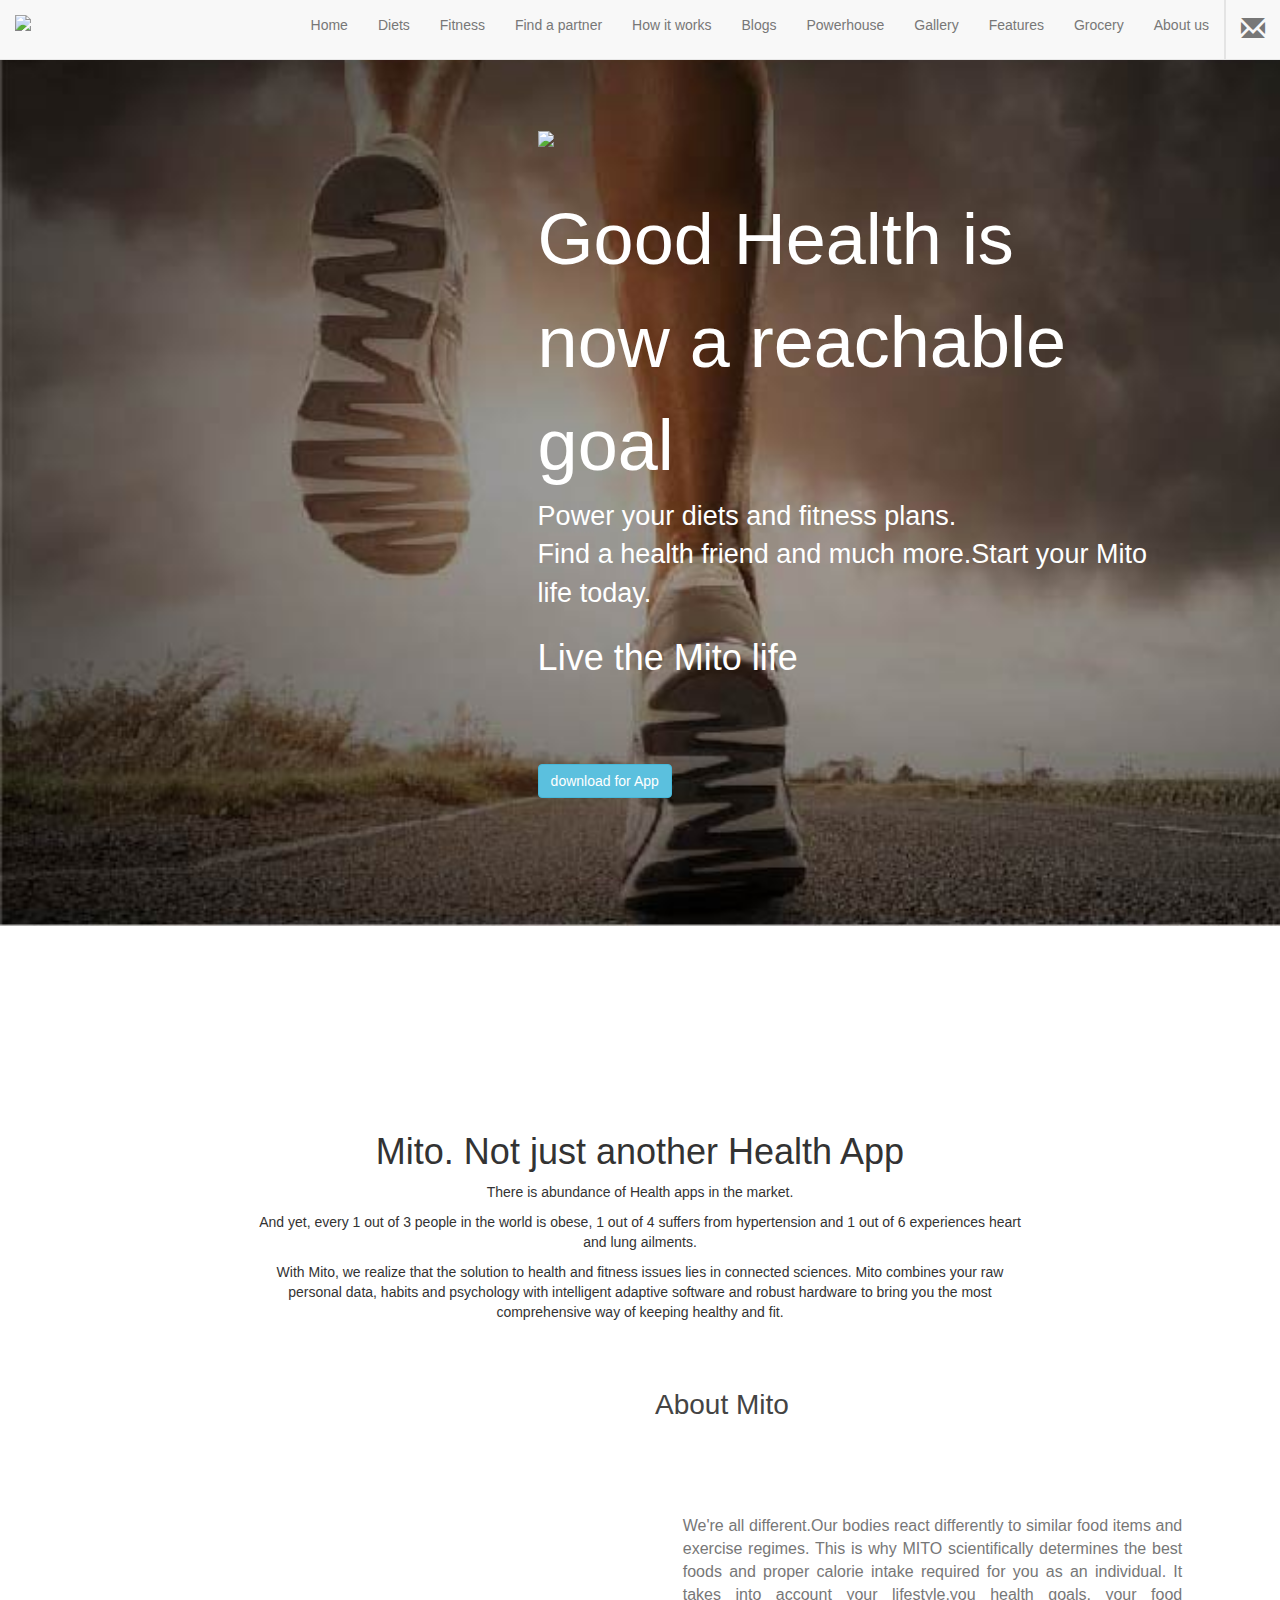
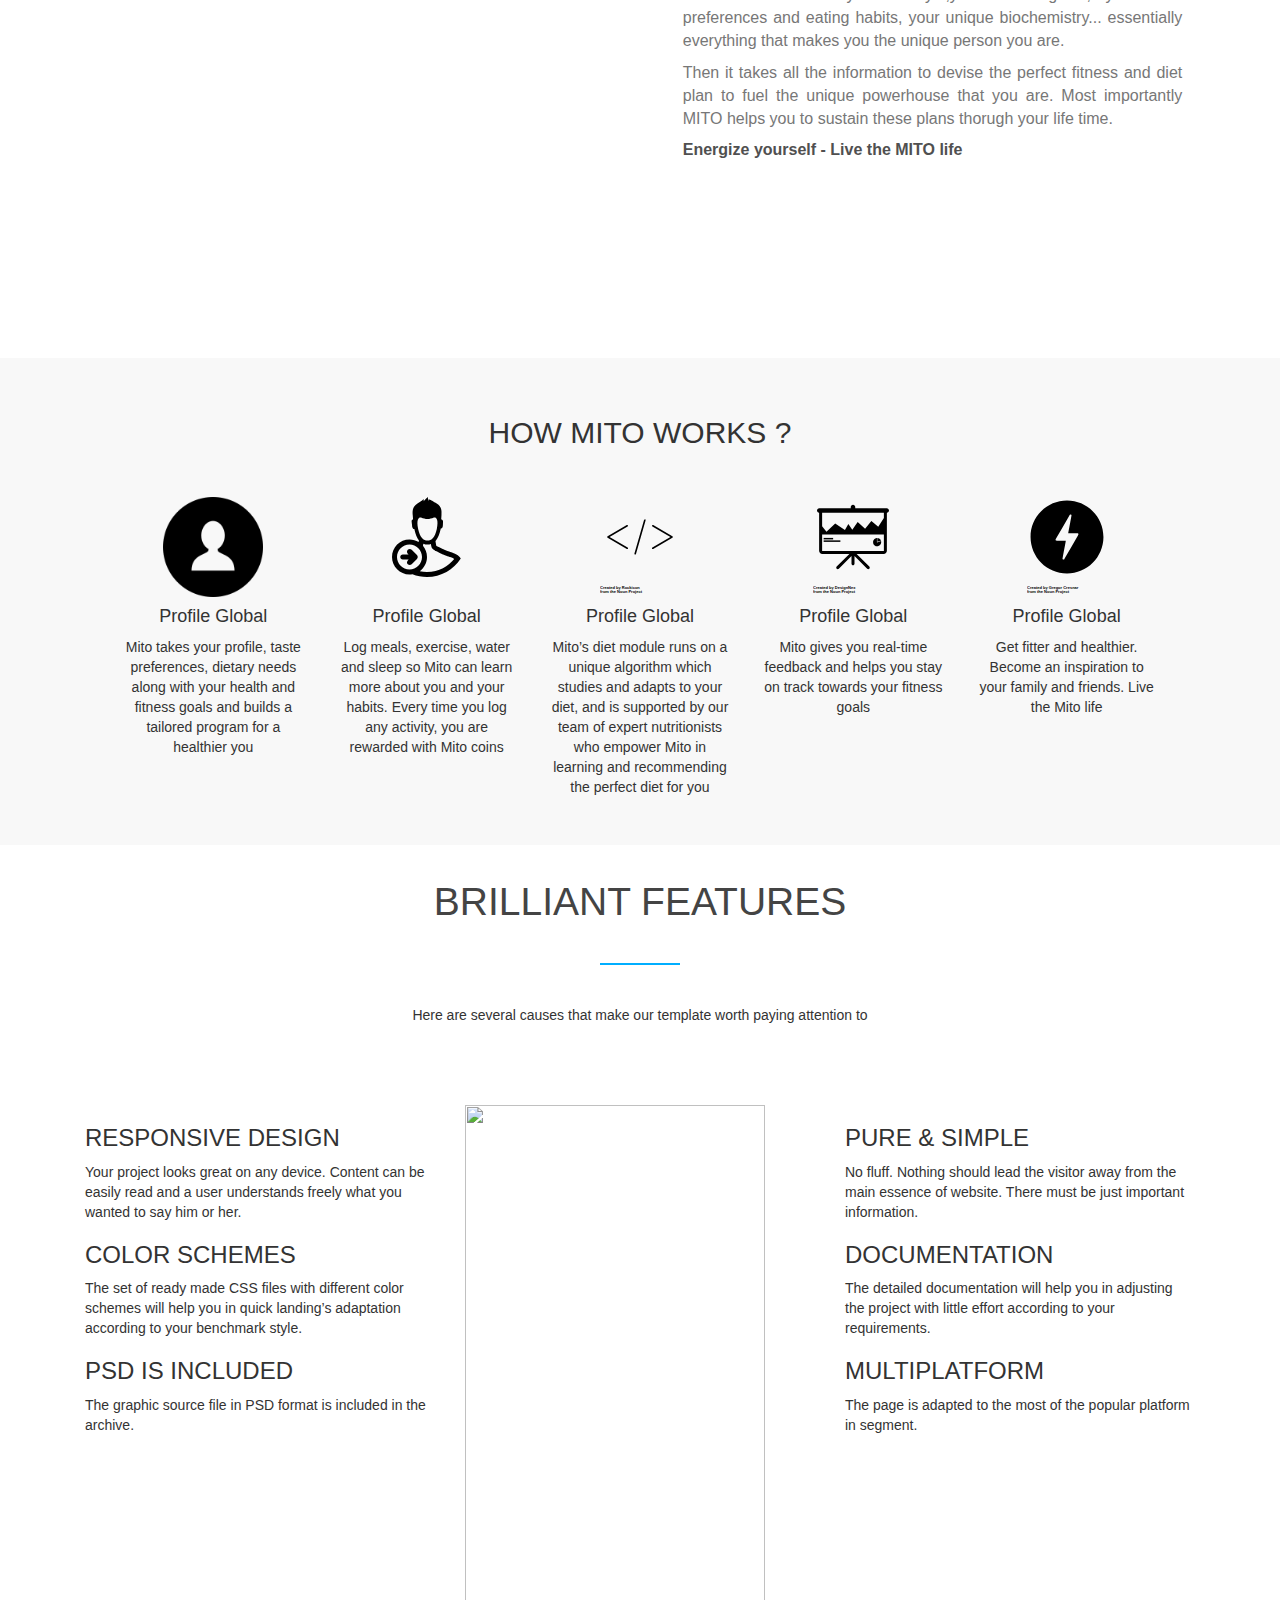
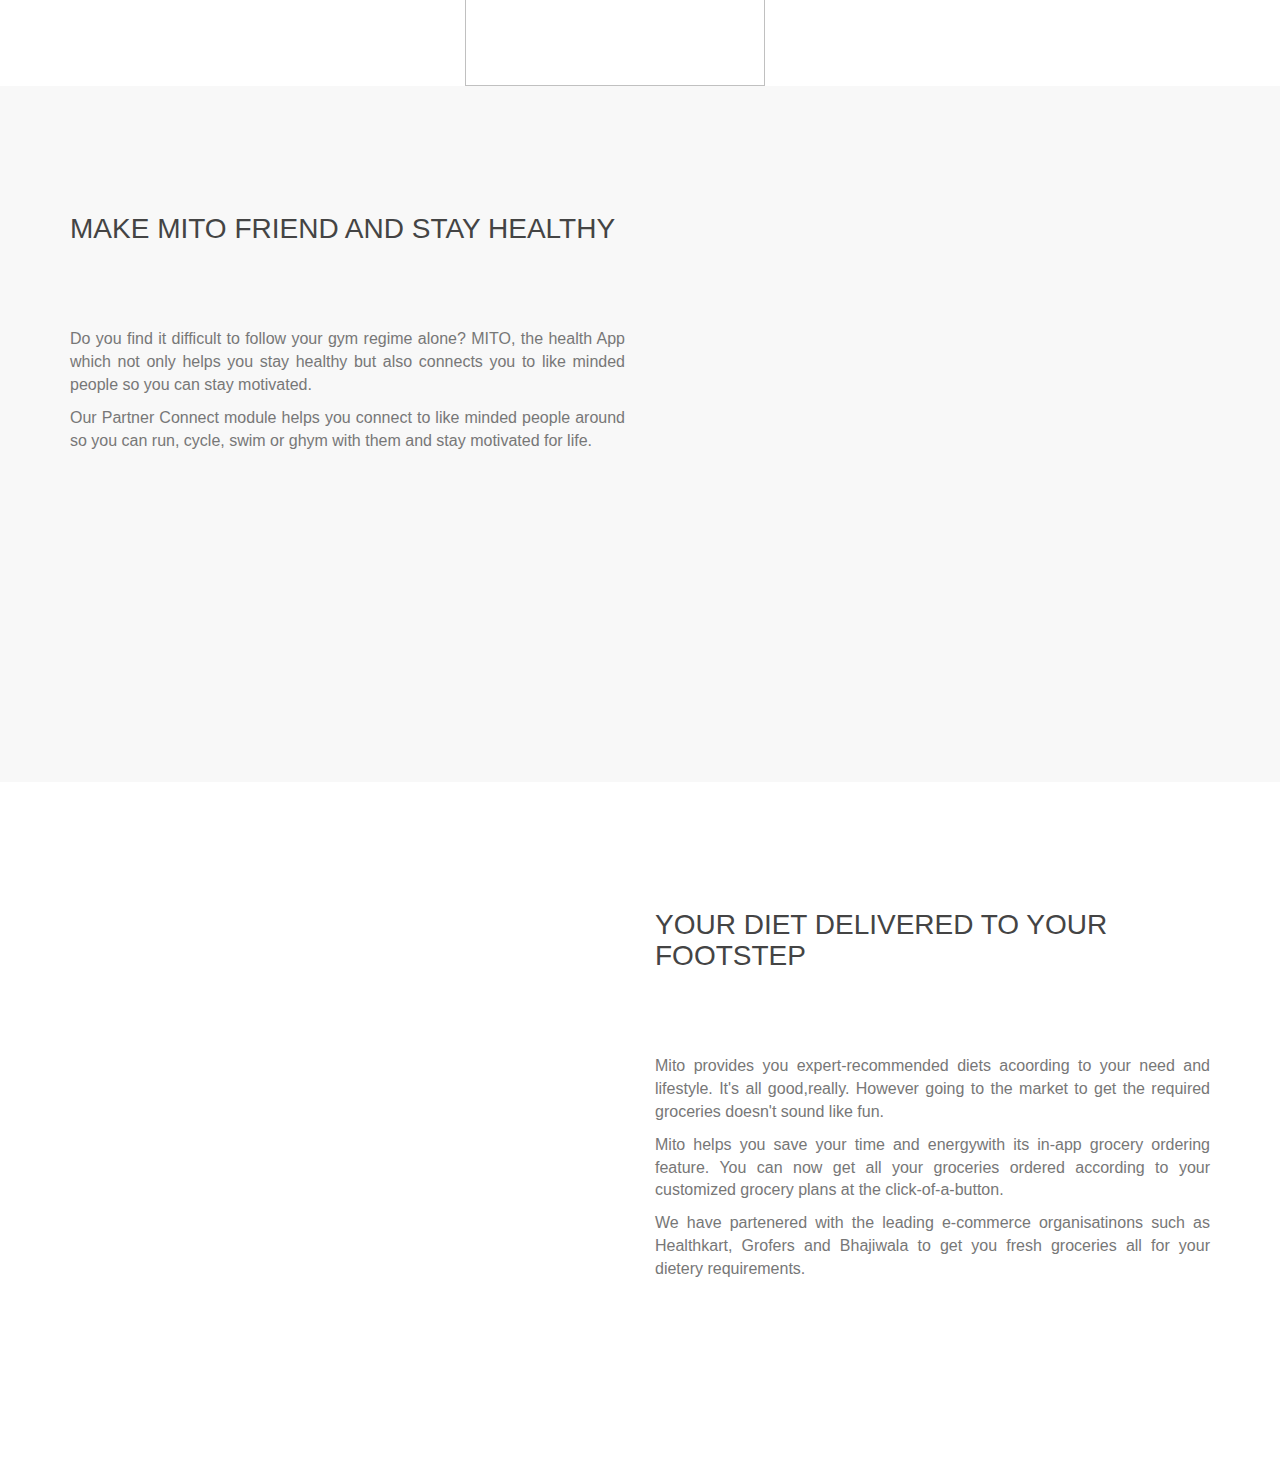
==== index.html @ 1aa56b90 "mitto added" ====
<!DOCTYPE html>
<html lang="en">


<head>
<meta charset="utf-8">
<meta name="viewport" content="width=device-width, initial-scale=1">
<link href="https://fonts.googleapis.com/css?family=Lato:100,400" rel="stylesheet">
<link rel="stylesheet" href="http://maxcdn.bootstrapcdn.com/bootstrap/3.3.7/css/bootstrap.min.css">
<link href='css/style.css' rel='stylesheet' type='text/css'>
<script src="https://ajax.googleapis.com/ajax/libs/jquery/1.12.4/jquery.min.js"></script>
  <script src="http://maxcdn.bootstrapcdn.com/bootstrap/3.3.7/js/bootstrap.min.js"></script>
</head>


<body>
 <!-- navigation bar-->
 <nav class="navbar navbar-default navbar-fixed-top">
  <div class="container-fluid">
    <div class="navbar-header">
      <button type="button" class="navbar-toggle" data-toggle="collapse" data-target="#myNavbar">
        <span class="icon-bar"></span>
        <span class="icon-bar"></span>
        <span class="icon-bar"></span>
      </button>

        <span data-toggle="collapse" class="navbar-toggle glyphicon glyphicon-envelope"></span>

      <a class="navbar-brand" href="#"><img src="http://ckthemes.com/ray-woocommerce/wp-content/uploads/2014/11/logo_nav.png"></img></a>
    </div>
    <div class="collapse navbar-collapse" id="myNavbar">
      <ul class="nav navbar-nav navbar-right">
        <li><a href="#">Home</a></li>
        <li><a href="#">Diets</a></li>
        <li><a href="#">Fitness</a></li>
        <li><a href="#">Find a partner</a></li>
        <li><a href="#">How it works</a></li>
        <li><a href="#">Blogs</a></li>
        <li><a href="#">Powerhouse</a></li>
        <li><a href="#">Gallery</a></li>
        <li><a href="#">Features</a></li>
        <li><a href="#">Grocery</a></li>
        <li><a href="#">About us</a></li>
        <li style="border-left:2px solid #E4E4E4;"><a href="#"><span style="font-size:2.7vh" class="glyphicon glyphicon-envelope"></span></a></li>
      </ul>

    </div>
  </div>
</nav>



 <div class="header" id="fullintro">

    <div id="containerforintro">
    <div id="infogoeshere">
    <img src="http://ckthemes.com/ray-woocommerce/wp-content/uploads/2014/11/logo.png"/><br/><br/><br/>
    <p1>Good Health is<br/> now a reachable goal</p1><br/>
    <p2>Power your diets and fitness plans.<br/>Find a health friend and much more.Start your Mito life today.</p2><br/><br/>
    <p3>Live the Mito life</p3><br/><br/><br/><br/><br/>
    <button type="button" class="btn btn-info">download for App</button>
    </div>
    </div>

 </div>
 <div id="section2"></div>
<div id="section1"></div>

<section id = "harness_section" style="background-color:white;">
  <div class="container">
    <div class="row">
      <div class = "col-xs-12 col-sm-8 col-sm-offset-2" style="text-align:center;padding:5% 0">
        <h1>Mito. Not just another Health App</h1>
        <p>There is abundance of Health apps in the market.</p>
        <p>And yet, every 1 out of 3 people in the world is obese, 1 out of 4 suffers from hypertension and 1 out of 6 experiences heart and lung ailments.</p>
        <p>With Mito, we realize that the solution to health and fitness issues lies in connected sciences. Mito combines your raw personal data, habits and psychology with intelligent adaptive software and robust hardware to bring you the most comprehensive way of keeping healthy and fit.</p>
      </div>
    </div>
    <div class="row">
      <div class = "col-xs-12 col-md-6" >
        <div class= "screen-couple-left" style="visibility:visible;">
          <div></div>
          <div></div>
          <img class="screen above" src="http://ckthemes.com/ray-woocommerce/wp-content/uploads/2014/11/screen_couple_above_v21.png" alt="" height="440" width="">
          <img src="http://ckthemes.com/ray-woocommerce/wp-content/uploads/2014/11/screen_couple_beyond_v21.png" class="screen beyond wow fadeInLeft animated" data-animation="fadeInLeft" data-wow-delay="0.5s" height="360" alt="" width="" style="visibility: visible;-webkit-animation-delay: 0.5s; -moz-animation-delay: 0.5s; animation-delay: 0.5s;">

        </div>
      </div>
      <div class = "col-xs-12 col-md-6">
        <div class ="title title-left">
          <h2>About Mito</h2>

        </div>
        <div style="padding:2% 5%;">

          <p class="harness_para">We're all different.Our bodies react differently to similar food items and exercise regimes. This is why MITO scientifically determines the best foods and proper calorie intake required for you as an individual. It takes into account your lifestyle,you health goals, your food preferences and eating habits, your unique biochemistry... essentially everything that makes you the unique person you are.</p>
          <p class="harness_para">Then it takes all the information to devise the perfect fitness and diet plan to fuel the unique powerhouse that you are. Most importantly MITO helps you to sustain these plans thorugh your life time.</p>
          <h6 style="font-size:16px;font-weight:600;color:#505050;">Energize yourself - Live the MITO life</h6>
        </div>
      </div>

    </div>
  </div>

</section>


<!--section how mitto works starts-->
<section>
  <div class="container-fluid" style="background-color:#f8f8f8;">
    <h2 class="text-center" style="font-weight:300;padding-top:3%;">HOW MITO WORKS ?</h2>
    <div class="row">
      <div class="col-md-2 col-md-offset-1 text-center box-style" >
        <div class="icon-work-1"></div>
        <h4>Profile Global</h4>
        <p>Mito takes your profile, taste preferences, dietary needs along with your health and fitness goals and builds a tailored program for a healthier you</p>
      </div>
      <div class="col-md-2 col-md-offset-0 text-center box-style" >
        <div class="icon-work-2"></div>
        <h4>Profile Global</h4>
        <p>Log meals, exercise, water and sleep so Mito can learn more about you and your habits. Every time you log any activity, you are rewarded with Mito coins</p>
      </div>
      <div class="col-md-2 col-md-offset-0 text-center box-style" >
        <div class="icon-work-3"></div>
        <h4>Profile Global</h4>
        <p>Mito’s diet module runs on a unique algorithm which studies and adapts to your diet, and is supported by our team of expert nutritionists who empower Mito in learning and recommending the perfect diet for you</p>
      </div>
      <div class="col-md-2 col-md-offset-0 text-center box-style">
        <div class="icon-work-4"></div>
        <h4>Profile Global</h4>
        <p>Mito gives you real-time feedback and helps you stay on track towards your fitness goals</p>
      </div>
      <div class="col-md-2 col-md-offset-0 text-center box-style">
        <div class="icon-work-5"></div>
        <h4>Profile Global</h4>
        <p>Get fitter and healthier. Become an inspiration to your family and friends. Live the Mito life</p>
      </div>
    </div>
  </div>
</section>
<!--section how mitto works starts-->

<!--section Brilliant starts-->

 <section id="features">
    <div class="container">
        <div class="span12 col-md-12 column_first column_last">
            <div class="title" style="padding-top:3%;">
                <h2 style="text-align:center;">BRILLIANT FEATURES</h2>
                <p style="text-align:center;">Here are several causes that make our template worth paying attention to</p>
           </div>
        </div>
        <div id="builder-column-5476c138c37a7" class="span4 col-md-4 column_first">
            <ul class="item-list-right item-list-big">
                <li data-animation="fadeInLeft" data-wow-delay="s" class="wow fadeInLeft animated" style="visibility: visible;-webkit-animation-delay: s; -moz-animation-delay: s; animation-delay: s;">
                     <i class="icon  icon-screen-desktop"></i>
                     <h3 class="">RESPONSIVE DESIGN</h3>
                     <p>Your project looks great on any device. Content can be easily read and a user understands freely what you wanted to say him or her.</p>
		        </li>
                <li data-animation="fadeInLeft" data-wow-delay="s" class="wow fadeInLeft animated" style="visibility: visible;-webkit-animation-delay: s; -moz-animation-delay: s; animation-delay: s;">
                    <i class="icon  icon-drop"></i>
                    <h3 class="">COLOR SCHEMES</h3>
                    <p>The set of ready made CSS files with different color schemes will help you in quick landing’s adaptation according to your benchmark style.</p>
		       </li>
                <li data-animation="fadeInLeft" data-wow-delay="s" class="wow fadeInLeft animated" style="visibility: visible;-webkit-animation-delay: s; -moz-animation-delay: s; animation-delay: s;">
                    <i class="icon  icon-doc"></i>
                    <h3 class="">PSD IS INCLUDED</h3>
                    <p>The graphic source file in PSD format is included in the archive.</p>
		       </li>
            </ul>
        </div>
        <div id="builder-column-5476c13b41a14" class="span4 col-md-4">

                <img class="screen" src="http://ckthemes.com/ray-woocommerce/wp-content/uploads/2014/11/features_screen1.png" alt="" height="581" width="300">

        </div>
        <div id="builder-column-5476c13d52bfb" class="span4 col-md-4 column_last">
            <ul class="item-list-left item-list-big">
                <li data-animation="fadeInRight" data-wow-delay="s" class="wow fadeInRight animated" style="visibility: visible;-webkit-animation-delay: s; -moz-animation-delay: s; animation-delay: s;">
                    <i class="icon  icon-diamond"></i>
                    <h3 class="">PURE &amp; SIMPLE</h3>
                    <p>No fluff. Nothing should lead the visitor away from the main essence of website. There must be just important information.</p>
		       </li>
                <li data-animation="fadeInRight" data-wow-delay="s" class="wow fadeInRight animated" style="visibility: visible;-webkit-animation-delay: s; -moz-animation-delay: s; animation-delay: s;">
                    <i class="icon  icon-layers"></i>
                    <h3 class="">DOCUMENTATION</h3>
                    <p>The detailed documentation will help you in adjusting the project with little effort according to your requirements.</p>
		        </li>
                <li data-animation="fadeInRight" data-wow-delay="s" class="wow fadeInRight animated" style="visibility: visible;-webkit-animation-delay: s; -moz-animation-delay: s; animation-delay: s;">
                    <i class="icon  icon-basket-loaded"></i>
                    <h3 class="">MULTIPLATFORM</h3>
                    <p>The page is adapted to the most of the popular platform in segment.</p>
		       </li>
            </ul>
        </div>
    </div>
 </section>

<!--section Brilliant ends-->


 <!--div id="section4"></div>
 <div id="section5"></div-->



<!--section friends starts-->

<section id = "friends_section">
  <div class="container">
    <div class="row">

      <div class = "col-xs-12 col-md-6">
        <div class ="title title-left">
          <h2>MAKE MITO FRIEND AND STAY HEALTHY</h2>

        </div>
        <div>
          <p class="harness_para">Do you find it difficult to follow your gym regime alone? MITO, the health App which not only helps you stay healthy but also connects you to like minded people so you can stay motivated.</p>
          <p class="harness_para">Our Partner Connect module helps you connect to like minded people  around so you can run, cycle, swim or ghym with them and stay motivated for life.</p>

        </div>
      </div>
      <div class = "col-xs-12 col-md-6">
        <div class= "screen-couple-left" style="visibility:visible;">
          <div></div>
          <div></div>
          <img class="screen above" src="http://ckthemes.com/ray-woocommerce/wp-content/uploads/2014/11/screen_couple_above_v21.png" alt="" height="440" width="">
          <img src="http://ckthemes.com/ray-woocommerce/wp-content/uploads/2014/11/screen_couple_beyond_v21.png" class="screen beyond wow fadeInLeft animated" data-animation="fadeInLeft" data-wow-delay="0.5s" height="360" alt="" width="" style="visibility: visible;-webkit-animation-delay: 0.5s; -moz-animation-delay: 0.5s; animation-delay: 0.5s;">

        </div>
      </div>

    </div>
  </div>

</section>

<!--section friends ends-->



<!--section delivery starts-->

<section id = "delivery_section">
  <div class="container">
    <div class="row">
      <div class = "col-xs-12 col-md-6">
        <div class= "screen-couple-left" style="visibility:visible;">
          <div></div>
          <div></div>
          <img class="screen above" src="http://ckthemes.com/ray-woocommerce/wp-content/uploads/2014/11/screen_couple_above_v21.png" alt="" height="440" width="">
          <img src="http://ckthemes.com/ray-woocommerce/wp-content/uploads/2014/11/screen_couple_beyond_v21.png" class="screen beyond wow fadeInLeft animated" data-animation="fadeInLeft" data-wow-delay="0.5s" height="360" alt="" width="" style="visibility: visible;-webkit-animation-delay: 0.5s; -moz-animation-delay: 0.5s; animation-delay: 0.5s;">

        </div>
      </div>
      <div class = "col-xs-12 col-md-6">
        <div class ="title title-left">
          <h2>YOUR DIET DELIVERED TO YOUR FOOTSTEP</h2>

        </div>
        <div>
          <p class="harness_para">Mito provides you expert-recommended diets acoording to your need and lifestyle. It's all good,really. However going to the market to get the required groceries doesn't sound like fun.</p>
          <p class="harness_para">Mito helps you save your time and energywith its in-app grocery ordering feature. You can now get all your groceries ordered according to your customized grocery plans at the click-of-a-button.</p>
          <p class="harness_para">We have partenered with the leading e-commerce organisatinons such as Healthkart, Grofers and Bhajiwala to get you fresh groceries all for your dietery requirements.</p>

        </div>
      </div>

    </div>
  </div>

</section>

<!--section delivery ends-->


 <!--div id="section8"></div-->

</body>



<script>

</script>

</body>


</html>
---- css/style.css ----
*{
 box-sizing: border-box;
    padding: 0;
    margin: 0;
}



/*************************************
General classes
*************************************/

.title-left{
	text-align: left;
}
 html,body{
width:100%;
height:100%;
}

#fullintro{
padding: 10%;
width:100%;
height:auto;
background-image:url("../img/sports2.jpg");
background-repeat: no-repeat;
background-size: cover;
overflow: hidden;
display: flex;
justify-content: flex-end;
}
#containerforintro{
width:60%;
height:100%;
display: flex;
align-items: flex-end;
}
#infogoeshere{
height:80%;
}
p1{
font-size: 8vh;
color: white;
}
p2{
font-size: 3vh;
color: white;
}
p3{
font-size: 4vh;
color: white;
}
#harness_section{
width: 100%;

background-color: #f8f8f8;
background-size: cover;
padding: 10% 0 ;
z-index: 2;
position: relative;

}
@media only screen
and (max-width : 480px) {
	#harness_section{
		padding: 25% 0;
	}
}

.title h2{
font-size: 28px;
padding: 0 0 6% 0;
margin: 0 0 9% 0;
color: #444;
position: relative;
display: block;
font-weight: lighter;
}
@media only screen
and (max-width : 767px) {
	.title h2{
		padding: 0 0 4% 0;
		margin: 0 0 6% 0;
	}
}
.title h2 :after{
content: "";
display: block;
position: absolute;
height: 2px;
width: 80px;
background-color: #00aeff;
bottom: 0;
}
.harness_para{
font-size: 16px;
color: #777;
text-align: justify;
}
.screen-couple-left{
position: relative;
overflow: hidden;
max-width: 380px;
min-width: 280px;
z-index: 100;
}
@media only screen and (max-width: 479px) {
	.screen-couple-left{
   		max-width: 290px;
	}
}
.screen-couple-right, .screen-couple-left:after{
content: "";
display: block;
clear: both;
}
.screen-couple-right, .screen-couple-left .above{
z-index: 3;
}
.screen-couple-left .screen{
position: relative;
float: left;
}
.screen-couple-left .beyond{
	right: 0;
}
.screen-couple-right .beyond, .screen-couple-left .beyond {
    z-index: 1;
    position: absolute;
    top: 40px;
}
@media only screen and (max-width: 767px) {
	.screen-couple-right, .screen-couple-left{
    	margin: 50px auto 0 auto;
	}
}


#section3{
width:100%;
padding:120px 0;
background-color: white;
position:relative;
overflow: hidden;
}
#features .title h2{
    display: block;
    position: relative;
    padding: 0 0 40px 0;
    margin: 0 0 60px 0;
    text-transform: uppercase;
    color: #444;
    font-weight: lighter;
    line-height: 1.2;
    font-size: 39px;
}
#features .title h2:after {
    content: "";
    display: block;
    position: absolute;
    height: 2px;
    width: 80px;
    background-color: #00aeff;
    bottom: 0;
    left: 50%;
    margin-left: -40px;
}
#features .title p{
        display: block;
    margin: -20px 0 80px 0
}
.container{
position: relative;
    z-index: 1;
}
#builder-column-5476c138c37a7 ul{
margin: 0;
    padding: 0px;
    list-style: none;
}
.animation-box{
display: inline-block;
    position: relative;
}
.animation-box .screen {
    max-width: 100%;
    height: auto;
}
#builder-column-5476c13d52bfb ul{
    margin: 0;
    padding: 0px;
    list-style: none;
}
#section4{
width:100%;
height:100%;
background-color: blueviolet;
}
#section5{
width:100%;
height:100%;
background-color: aquamarine;
}

#friends_section{
width: 100%;

background-color: #f8f8f8;
background-size: cover;
padding: 10% 0 ;
z-index: 2;
position: relative;

}
@media only screen
and (max-width : 480px) {
  #friends_section{
    padding: 25% 0;
  }
}
#delivery_section{
width: 100%;
background-size: cover;
padding: 10% 0 ;
z-index: 2;
position: relative;

}
@media only screen
and (max-width : 480px) {
  #delivery_section{
    padding: 25% 0;
  }
}
#section8{
width:100%;
height:100%;
background-color: blueviolet;
}







@media screen and (max-width: 436px) {
#fullintro{
padding:20%;
justify-content: center;
text-align: center;
}
#containerforintro{
justify-content: center;
width:80%;
}
p1{
font-size: 5vh;
color: white;
}
p2{
font-size: 2.3vh;
color: white;
}
p3{
font-size: 3vh;
color: white;
}
}




.box-style{
  height:auto;
  padding-top:3%;
  padding-bottom: 3%;
}
.icon-work-1{
  height: 100px;
  width: 100%;
  background-image: url("../img/user.png");
  background-position: center;
  background-size: contain;
  background-repeat: no-repeat;
}
.icon-work-2{
  height: 100px;
  width: 100%;
  background-image: url("../img/log.svg");
  background-position: center;
  background-size: contain;
  background-repeat: no-repeat;
}
.icon-work-3{
  height: 100px;
  width: 100%;
  background-image: url("../img/code.svg");
  background-position: center;
  background-size: contain;
  background-repeat: no-repeat;
}
.icon-work-4{
  height: 100px;
  width: 100%;
  background-image: url("../img/chart.svg");
  background-position: center;
  background-size: contain;
  background-repeat: no-repeat;
}
.icon-work-5{
  height: 100px;
  width: 100%;
  background-image: url("../img/thunder.svg");
  background-position: center;
  background-size: contain;
  background-repeat: no-repeat;
}
div h3{
  font-weight: 300;
}
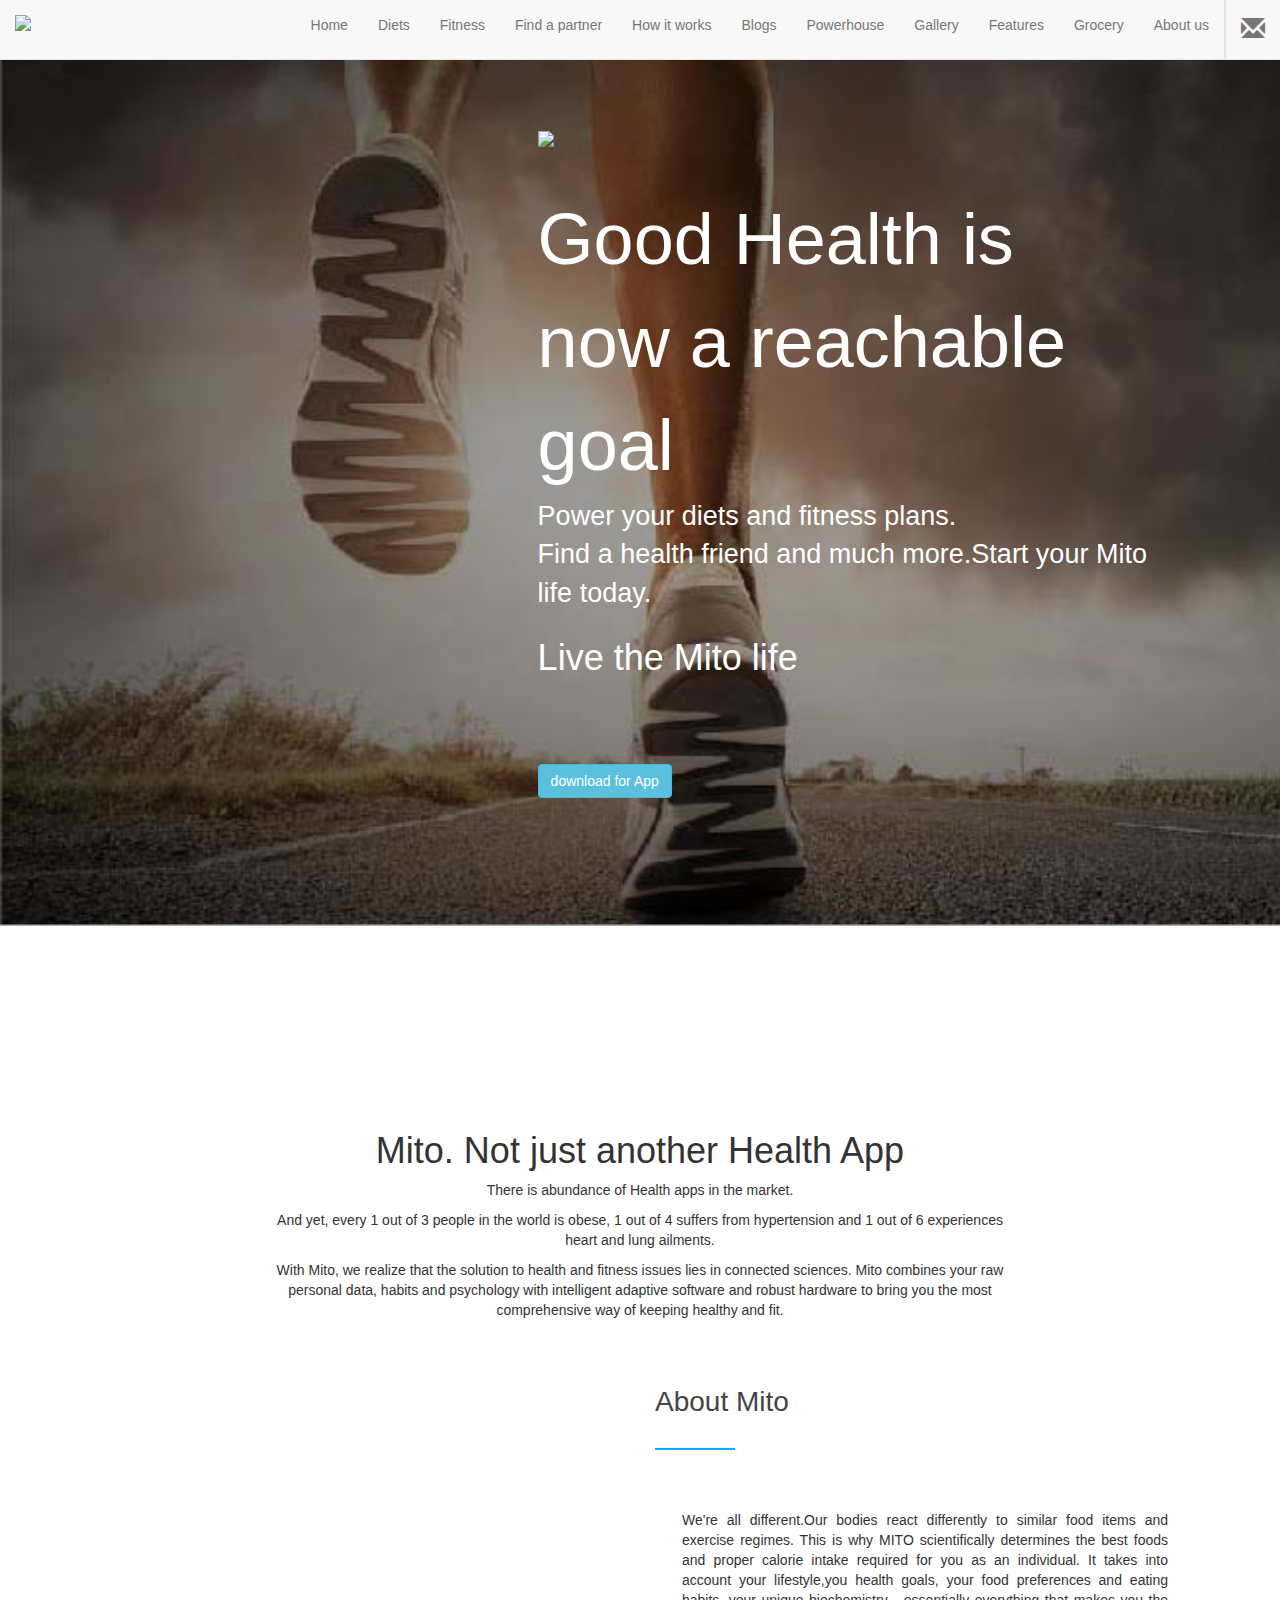
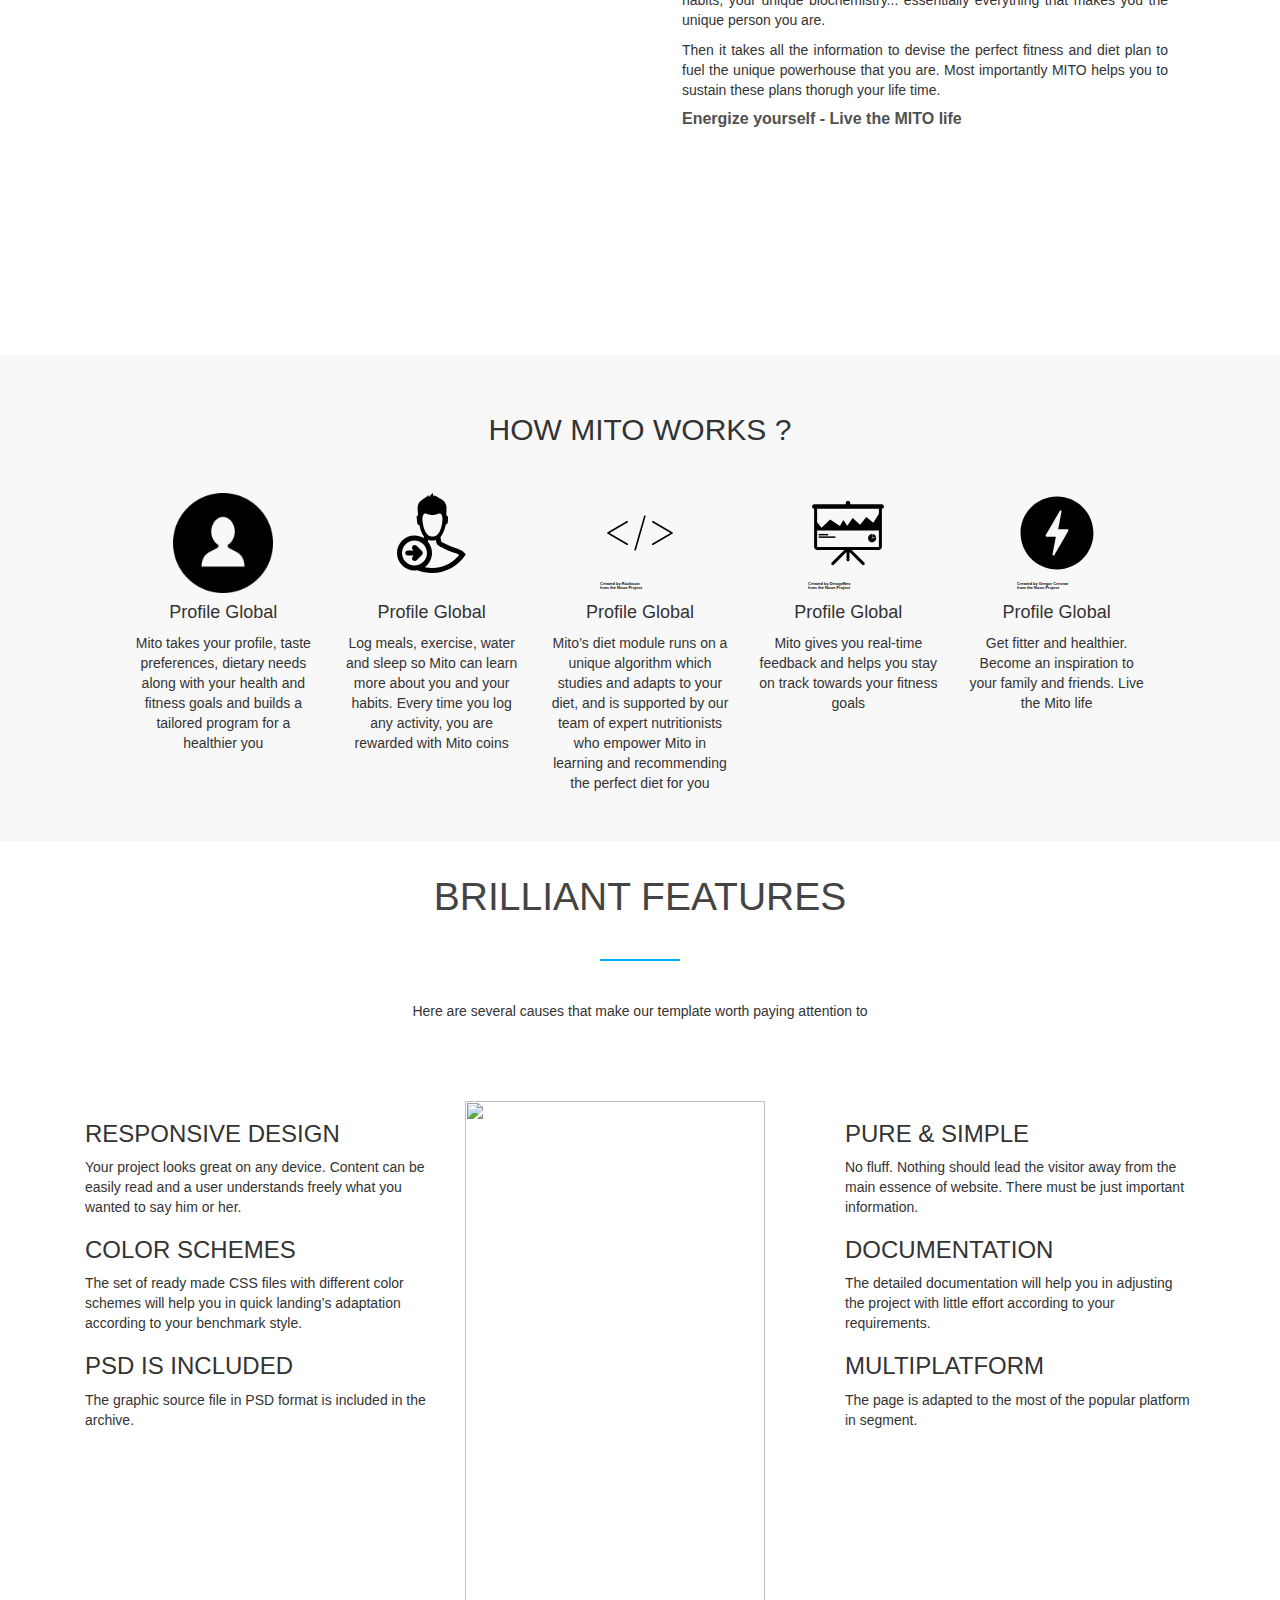
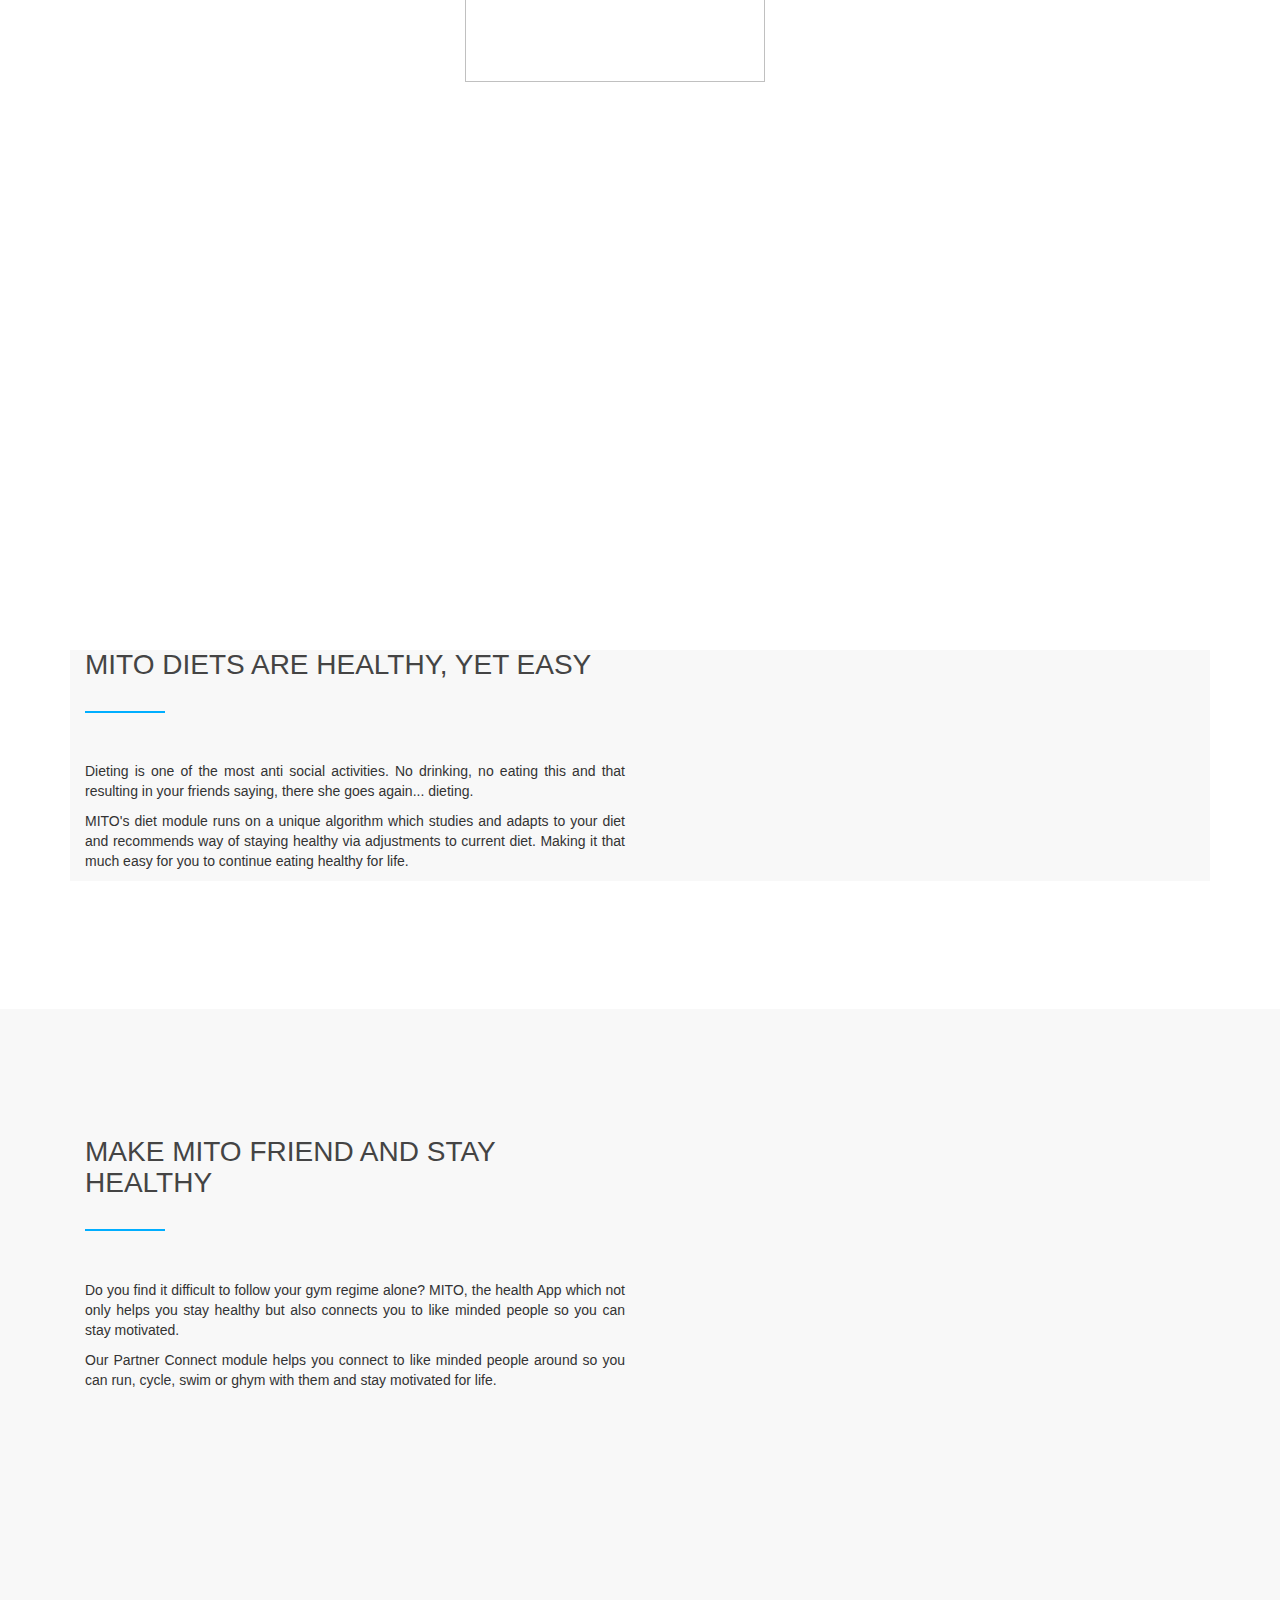
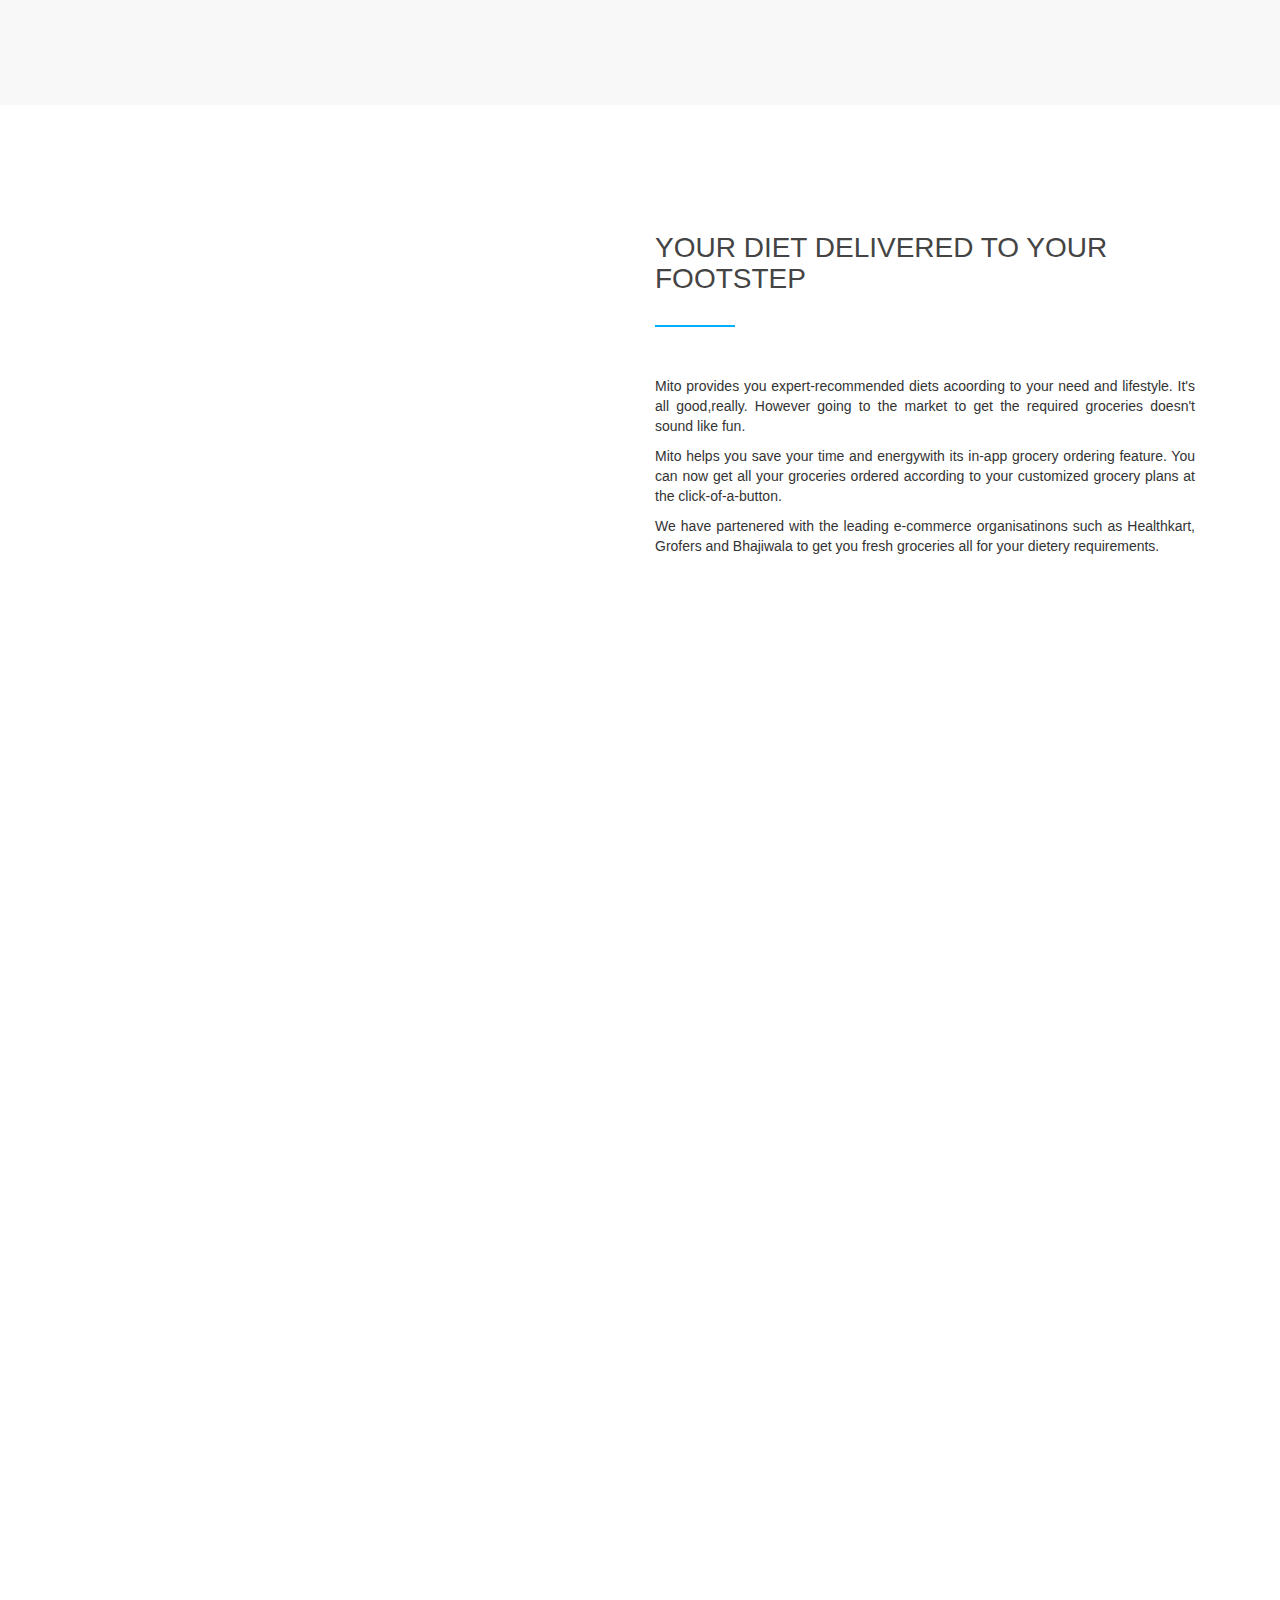
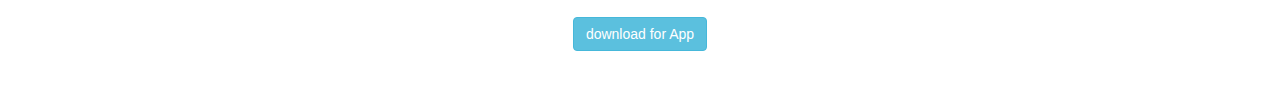
==== commit a91865c9: "merged with previous code" ====
--- a/index.html
+++ b/index.html
@@ -69,7 +69,7 @@
 <section id = "harness_section" style="background-color:white;">
   <div class="container">
     <div class="row">
-      <div class = "col-xs-12 col-sm-8 col-sm-offset-2" style="text-align:center;padding:5% 0">
+      <div class = "col-xs-12 col-sm-8 col-sm-offset-2" style="text-align:center;padding:5% 0 ;">
         <h1>Mito. Not just another Health App</h1>
         <p>There is abundance of Health apps in the market.</p>
         <p>And yet, every 1 out of 3 people in the world is obese, 1 out of 4 suffers from hypertension and 1 out of 6 experiences heart and lung ailments.</p>
@@ -87,7 +87,7 @@
         </div>
       </div>
       <div class = "col-xs-12 col-md-6">
-        <div class ="title title-left">
+        <div class ="title title-left title-center">
           <h2>About Mito</h2>
 
         </div>
@@ -196,22 +196,46 @@
     </div>
  </section>
 
-<!--section Brilliant ends-->
-
-
- <!--div id="section4"></div>
- <div id="section5"></div-->
-
-
-
-<!--section friends starts-->
+    
+    
+ 
+<section id = "diet_section">
+  <div class="container">
+    <div class="row grey_background">
+      <div class = "col-xs-12 col-md-6">
+        <div class= "screen-couple-left" style="visibility:visible;">
+          <div></div>
+          <div></div>
+          <img class="screen above" src="http://ckthemes.com/ray-woocommerce/wp-content/uploads/2014/11/screen_couple_above_v21.png" alt="" height="440" width="">
+          <img src="http://ckthemes.com/ray-woocommerce/wp-content/uploads/2014/11/screen_couple_beyond_v21.png" class="screen beyond wow fadeInLeft animated" data-animation="fadeInLeft" data-wow-delay="0.5s" height="360" alt="" width="" style="visibility: visible;-webkit-animation-delay: 0.5s; -moz-animation-delay: 0.5s; animation-delay: 0.5s;">
+        </div>
+      </div>
+      <div style="background-color:white; height:440px;wdith:220px; "></div>
+      <div class = "col-xs-12 col-md-6">
+        
+          <div class ="title title-left title-center">
+
+            <h2 id="this_one">MITO DIETS ARE HEALTHY, YET EASY</h2>
+          </div>
+          <div>
+            <p class="harness_para">Dieting is one of the most anti social activities. No drinking, no eating this and that resulting in your friends saying, there she goes again... dieting.</p>
+            <p class="harness_para">MITO's diet module runs on a unique algorithm which studies and adapts to your diet and recommends way of staying healthy via adjustments to current diet. Making it that much easy for you to continue eating healthy for life.</p>
+          </div>
+        
+      </div>
+    </div>
+  </div>
+</section>
+
+
+
 
 <section id = "friends_section">
   <div class="container">
     <div class="row">
 
       <div class = "col-xs-12 col-md-6">
-        <div class ="title title-left">
+        <div class ="title title-left title-center">
           <h2>MAKE MITO FRIEND AND STAY HEALTHY</h2>
 
         </div>
@@ -255,7 +279,7 @@
         </div>
       </div>
       <div class = "col-xs-12 col-md-6">
-        <div class ="title title-left">
+        <div class ="title title-left title-center">
           <h2>YOUR DIET DELIVERED TO YOUR FOOTSTEP</h2>
 
         </div>
@@ -277,6 +301,42 @@
 
  <!--div id="section8"></div-->
 
+<!-- section for footer MITO highlights here --> 
+<section id = "highlights_section">
+  <div class = "container">
+    <div class ="row">
+    <div class= "col-xs-12 col-sm-5">
+
+      <h1 class="heading_about_css title-center">About us</h1>
+      <p class="about_para">Mito provides you expert-recommended diets acoording to your need and lifestyle. It's all good,really. However going to the market to get the required groceries doesn't sound like fun.</p>
+      <p class="about_para">Mito helps you save your time and energywith its in-app grocery ordering feature. You can now get all your groceries ordered according to your customized grocery plans at the click-of-a-button.</p>
+      <p class="about_para">So start your Mito life today.</p> 
+          
+    </div>
+    <div class= "col-xs-12 col-sm-1 ">
+     
+    </div>
+    <div class= "col-xs-12 col-sm-6 mito_highlights"style="text">
+      <h1 class="heading_about_css title-center">Mito Highlights</h1>
+      <ul class = "list_highlights">
+        <li>Personalised Diets </li>
+        <li>Unique Meal Recommendations </li>
+        <li>Alternative Diet Suggestions</li>
+        <li>Meal, Exercise Water and Sleep Trackers</li>
+        <li>Partner Connect</li>
+        <li>Join and Create Activities</li>
+        <li>Expert Guidance</li>
+      </ul>
+    </div>
+  </div>
+  <div class="row" style="text-align:center;padding-bottom:5%;">
+    <p3 style="text-align: center;">Live the Mito life</p3><br/><br/>
+    <button type="button" class="btn btn-info">download for App</button>
+  </div>
+  </div>
+  
+ 
+</section>
 </body>
 
 
--- a/css/style.css
+++ b/css/style.css
@@ -66,6 +66,9 @@
 		padding: 25% 0;
 	}
 }
+.harness_para{
+  text-align: justify;
+}
 
 .title h2{
 font-size: 28px;
@@ -83,16 +86,18 @@
 		margin: 0 0 6% 0;
 	}
 }
-.title h2 :after{
-content: "";
-display: block;
-position: absolute;
-height: 2px;
-width: 80px;
-background-color: #00aeff;
-bottom: 0;
-}
-.harness_para{
+#harness_section .title h2:after {
+    content: "";
+    display: block;
+    position: absolute;
+    height: 2px;
+    width: 80px;
+    background-color: #00aeff;
+    bottom: 0;
+    
+    
+}
+.hardness_para{
 font-size: 16px;
 color: #777;
 text-align: justify;
@@ -165,6 +170,30 @@
     left: 50%;
     margin-left: -40px;
 }
+#friends_section .title h2:after {
+    content: "";
+    display: block;
+
+
+    position: absolute;
+    height: 2px;
+    width: 80px;
+    background-color: #00aeff;
+    bottom: 0;
+    
+    
+}
+#delivery_section .title h2:after {
+    content: "";
+    display: block;
+    position: absolute;
+    height: 2px;
+    width: 80px;
+    background-color: #00aeff;
+    bottom: 0;
+    
+    
+}
 #features .title p{
         display: block;
     margin: -20px 0 80px 0
@@ -196,10 +225,35 @@
 height:100%;
 background-color: blueviolet;
 }
-#section5{
-width:100%;
-height:100%;
-background-color: aquamarine;
+#diet_section{
+width: 100%;
+
+background-color: white;
+background-size: cover;
+padding: 10% 0 ;
+z-index: 2;
+position: relative;
+
+}
+@media only screen
+and (max-width : 480px) {
+  #diet_section{
+    padding: 25% 0;
+  }
+}
+#diet_section .title h2:after {
+    content: "";
+    display: block;
+    position: absolute;
+    height: 2px;
+    width: 80px;
+    background-color: #00aeff;
+    bottom: 0;
+    
+    
+}
+.grey_background{
+  background-color: #f8f8f8;
 }
 
 #friends_section{
@@ -319,3 +373,97 @@
 div h3{
   font-weight: 300;
 }
+#highlights_section{
+  width: 100%;
+  height:cover;
+  background: url("http://hdwallpaperbackgrounds.net/wp-content/uploads/2015/11/Yoga-Girl-Meditating-HD-Wallpapers.jpg");
+  background-repeat: no-repeat;
+  background-size: cover;
+  color:white;
+
+
+
+
+
+
+}
+
+
+.heading_about_css{
+padding-top: 15vh;
+font-size: 3.7em;
+padding-bottom: 10vh;
+font-weight: 600;
+}
+.about_para{
+font-size:1.4em;
+line-height: 1.6; 
+text-align: justify;
+}
+.mito_highlights{
+  text-align: right;
+}
+.mito_highlights>ul{
+  list-style-type: none;
+  padding-top: 10%;
+  font-size: 2.3em;
+
+}
+
+.row{
+  margin: 0;
+  padding: 0;
+}
+@media only screen
+and (max-width : 480px) {
+  .title-center{
+    text-align: center;
+  }
+  #friends_section .title h2:after{
+    text-align: center;
+  }
+  .title h2:after{
+    left: 50%;
+    margin-left: -40px;
+  }
+  .mito_highlights>ul{
+  
+  padding-top: 10%;
+  font-size: 1.5em;
+  text-align: center;
+
+}
+.heading_about_css{
+padding-top: 12vh;
+font-size: 3em;
+padding-bottom: 8vh;
+font-weight: 600;
+
+}
+}
+@media only screen
+and (max-width : 767px) {
+  .title-center{
+    text-align: center;
+  }
+  #friends_section .title h2:after{
+    text-align: center;
+  }
+  .title h2:after{
+    left: 50%;
+    margin-left: -40px;
+  }
+  .mito_highlights>ul{
+  
+  padding-top: 0%;
+  font-size: 2em;
+  text-align: left;
+}
+.heading_about_css{
+padding-top: 10vh;
+
+padding-bottom: 5vh;
+
+}
+
+}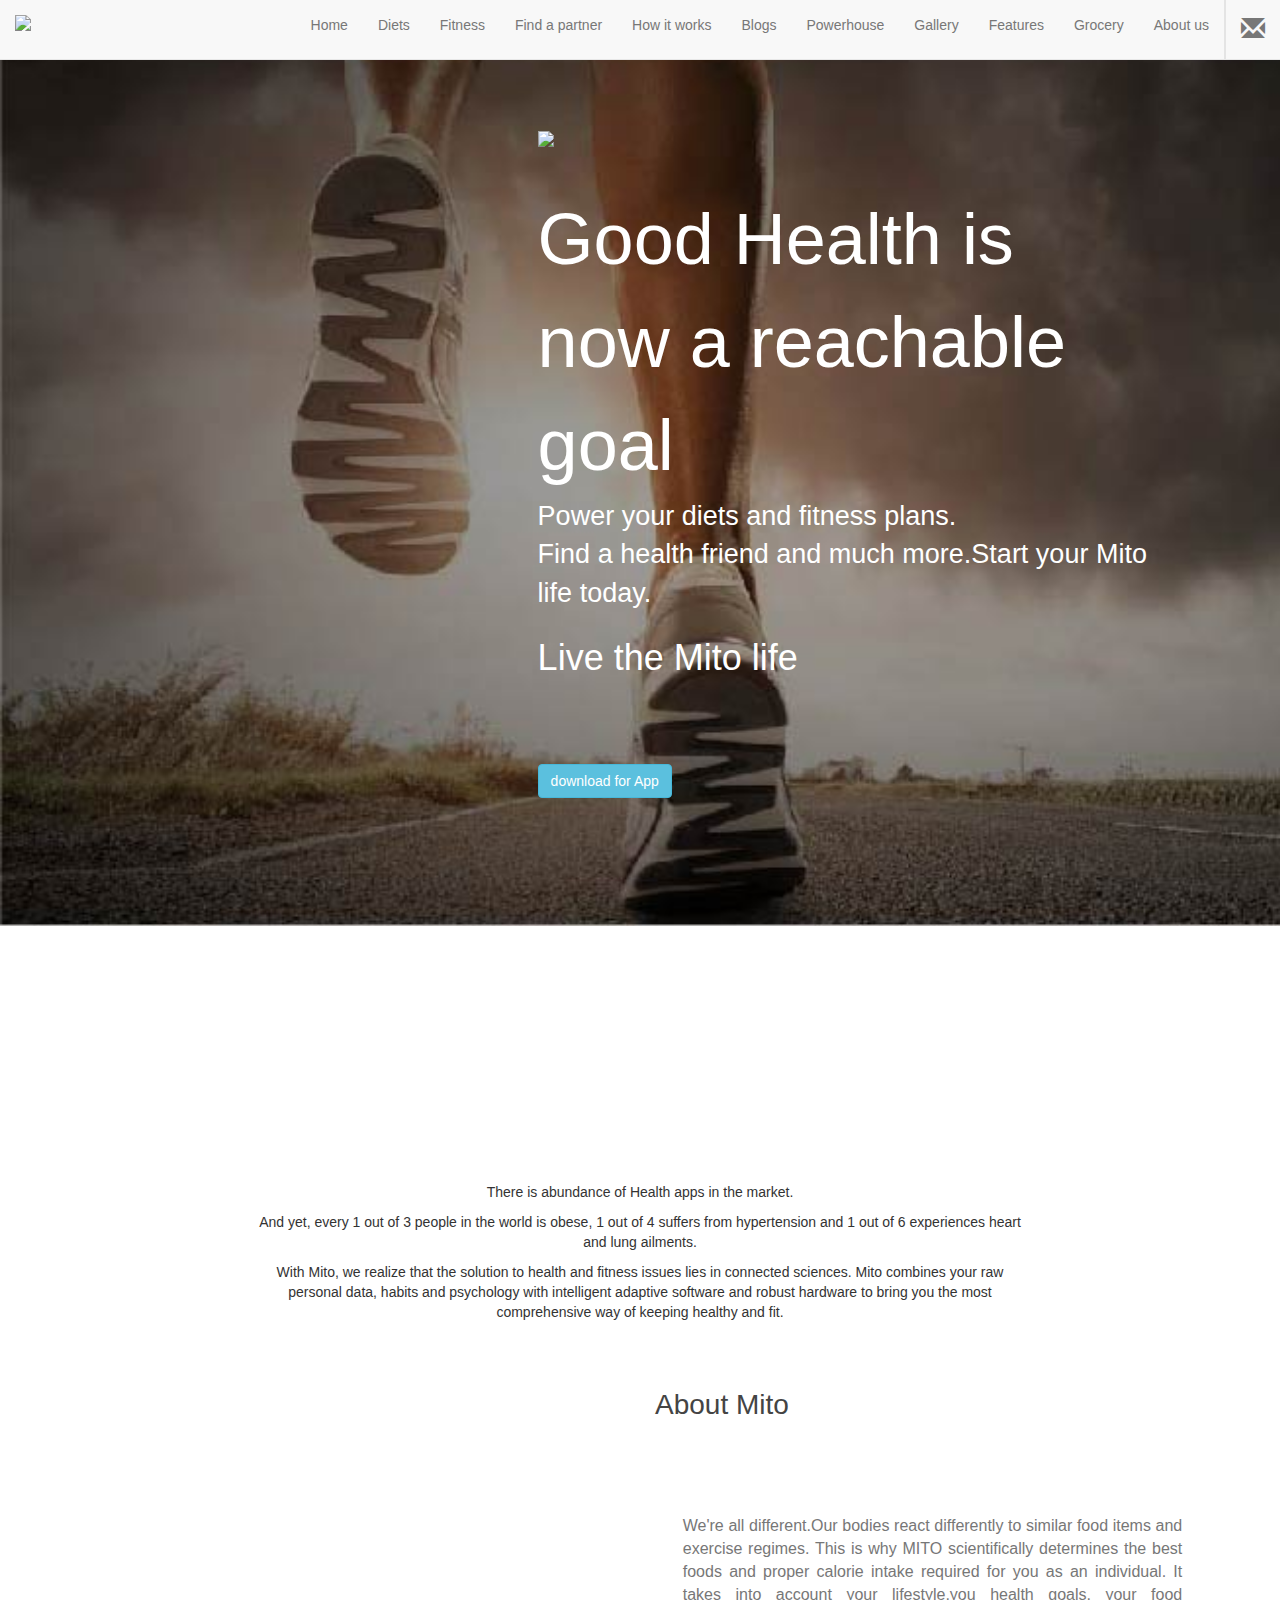
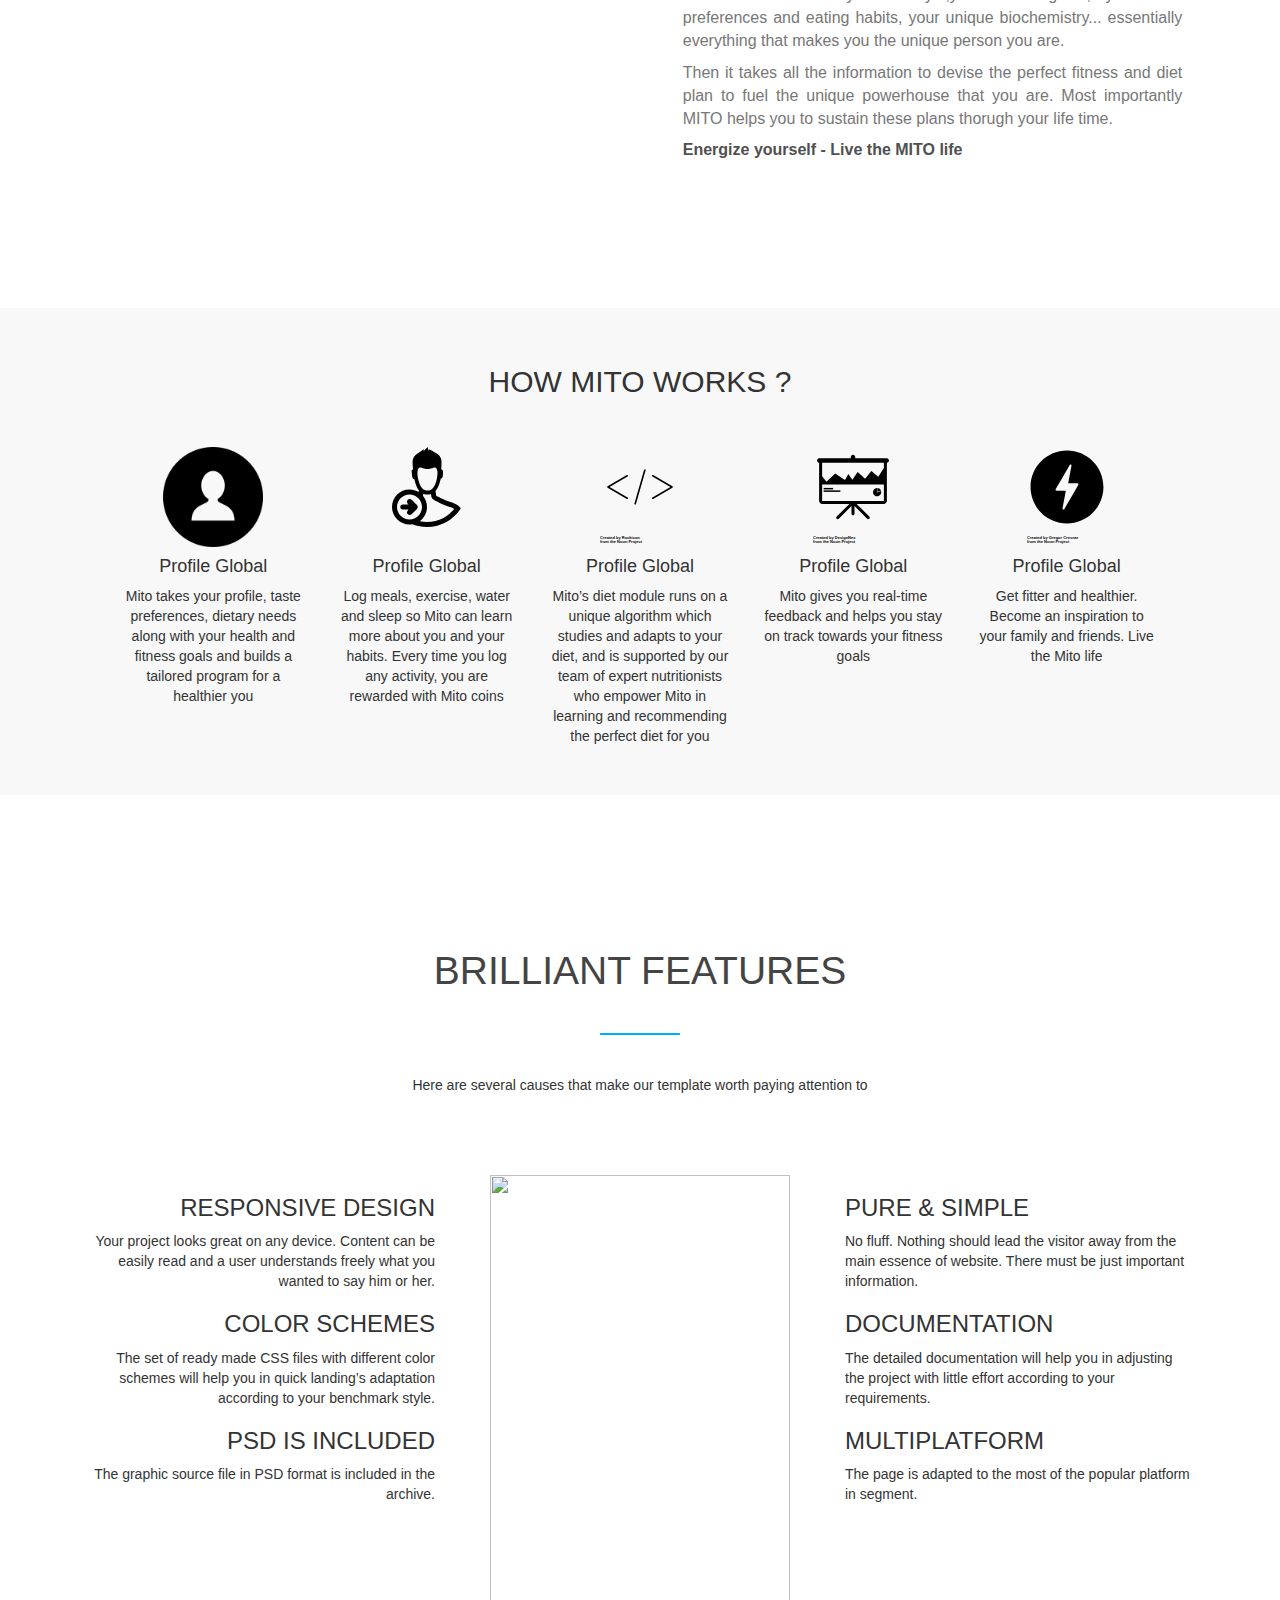
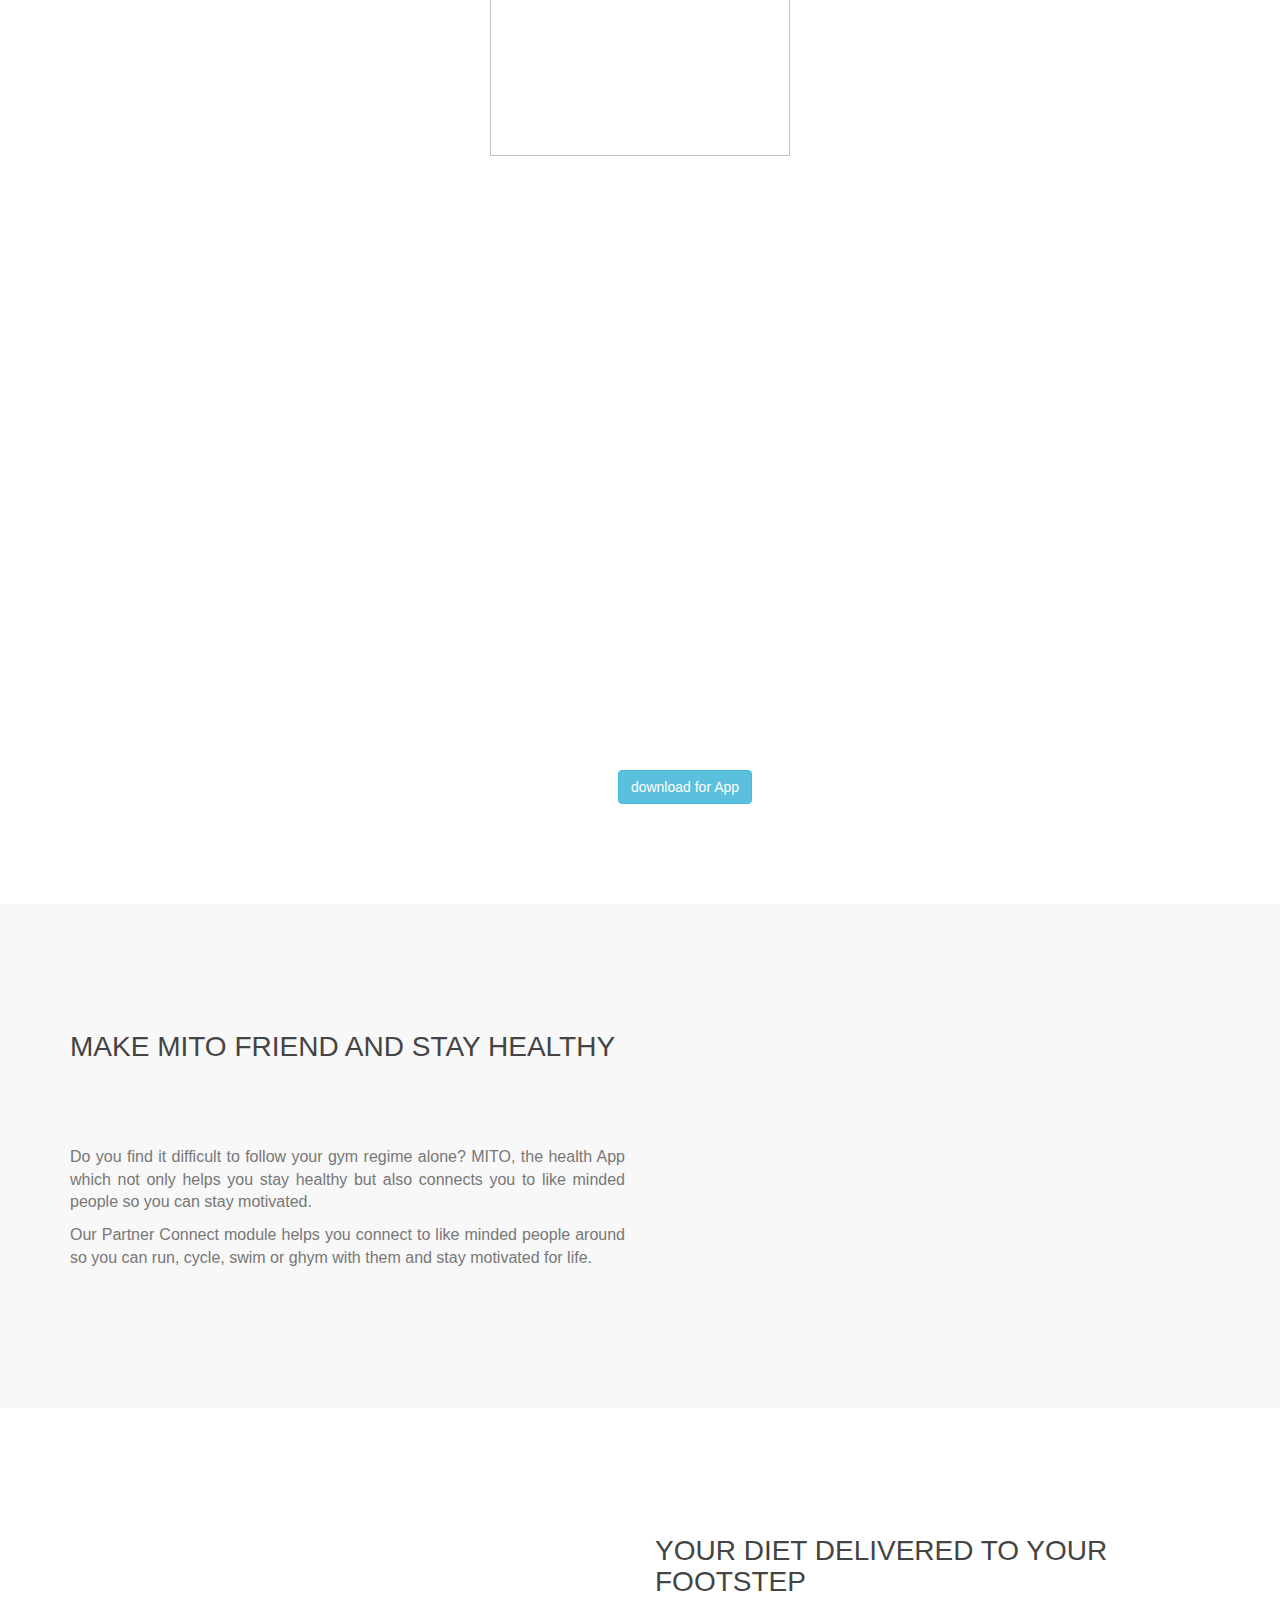
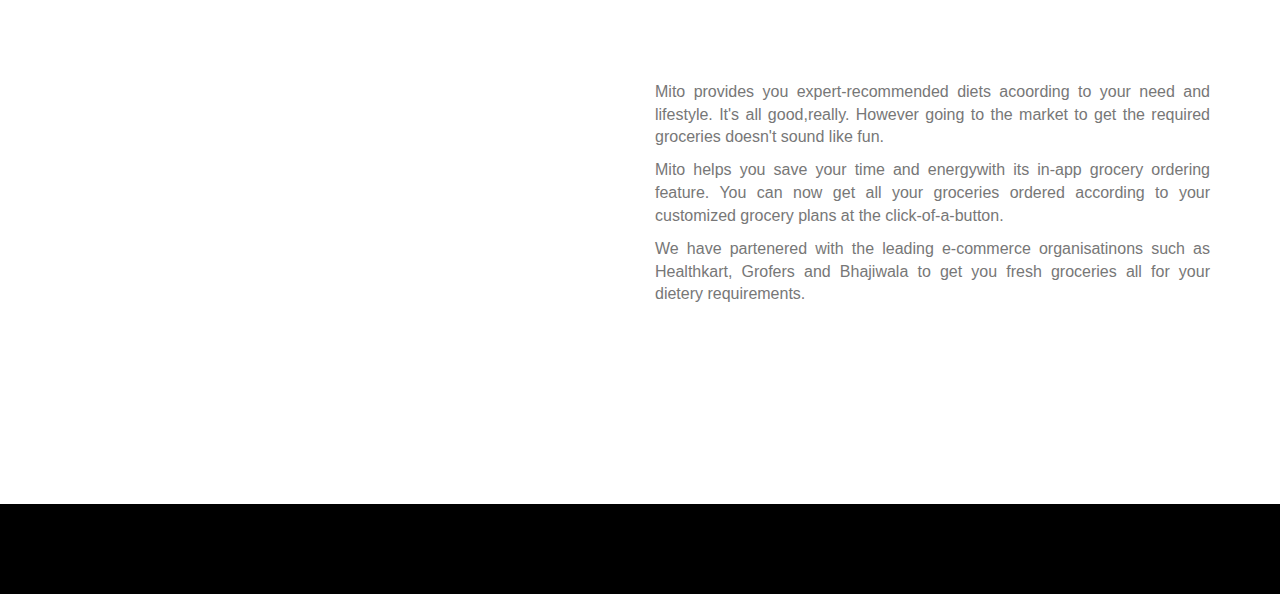
==== commit 9f28b987: "animations completed" ====
--- a/index.html
+++ b/index.html
@@ -7,9 +7,16 @@
 <meta name="viewport" content="width=device-width, initial-scale=1">
 <link href="https://fonts.googleapis.com/css?family=Lato:100,400" rel="stylesheet">
 <link rel="stylesheet" href="http://maxcdn.bootstrapcdn.com/bootstrap/3.3.7/css/bootstrap.min.css">
+
+<link rel="stylesheet" href="jquery-ui-1.12.0.custom/jquery-ui.css">
+
 <link href='css/style.css' rel='stylesheet' type='text/css'>
 <script src="https://ajax.googleapis.com/ajax/libs/jquery/1.12.4/jquery.min.js"></script>
-  <script src="http://maxcdn.bootstrapcdn.com/bootstrap/3.3.7/js/bootstrap.min.js"></script>
+<script src="http://maxcdn.bootstrapcdn.com/bootstrap/3.3.7/js/bootstrap.min.js"></script>
+<script src="jquery-ui-1.12.0.custom/jquery-ui.js"></script>
+<script src="parallax.js-1.4.2/parallax.min.js"></script>
+<script src="parallax.js-1.4.2/parallax.js"></script>
+
 </head>
 
 
@@ -30,18 +37,18 @@
     </div>
     <div class="collapse navbar-collapse" id="myNavbar">
       <ul class="nav navbar-nav navbar-right">
-        <li><a href="#">Home</a></li>
-        <li><a href="#">Diets</a></li>
-        <li><a href="#">Fitness</a></li>
-        <li><a href="#">Find a partner</a></li>
-        <li><a href="#">How it works</a></li>
-        <li><a href="#">Blogs</a></li>
-        <li><a href="#">Powerhouse</a></li>
+        <li><a id="homebutton" href="#">Home</a></li>
+        <li><a id="harnessbutton" href="#">Diets</a></li>
+        <li><a id="howmittoworksbutton" href="#">Fitness</a></li>
+        <li><a id="featuresbutton" href="#">Find a partner</a></li>
+        <li><a id="are_u_on_abutton" href="#">How it works</a></li>
+        <li><a id="friendsbutton" href="#">Blogs</a></li>
+        <li><a id="deliverybutton" href="#">Powerhouse</a></li>
         <li><a href="#">Gallery</a></li>
         <li><a href="#">Features</a></li>
-        <li><a href="#">Grocery</a></li>
+        <li><a id="areuonabutton" href="#">Grocery</a></li>
         <li><a href="#">About us</a></li>
-        <li style="border-left:2px solid #E4E4E4;"><a href="#"><span style="font-size:2.7vh" class="glyphicon glyphicon-envelope"></span></a></li>
+        <li style="border-left:2px solid #E4E4E4;"><a href="#"><span style="font-size:2.7vh" class="glyphicon glyphicon-envelope hidden-xs"></span></a></li>
       </ul>
 
     </div>
@@ -69,7 +76,7 @@
 <section id = "harness_section" style="background-color:white;">
   <div class="container">
     <div class="row">
-      <div class = "col-xs-12 col-sm-8 col-sm-offset-2" style="text-align:center;padding:5% 0 ;">
+      <div class = "col-xs-12 col-sm-8 col-sm-offset-2" style="text-align:center;padding:5% 0">
         <h1>Mito. Not just another Health App</h1>
         <p>There is abundance of Health apps in the market.</p>
         <p>And yet, every 1 out of 3 people in the world is obese, 1 out of 4 suffers from hypertension and 1 out of 6 experiences heart and lung ailments.</p>
@@ -81,13 +88,13 @@
         <div class= "screen-couple-left" style="visibility:visible;">
           <div></div>
           <div></div>
-          <img class="screen above" src="http://ckthemes.com/ray-woocommerce/wp-content/uploads/2014/11/screen_couple_above_v21.png" alt="" height="440" width="">
-          <img src="http://ckthemes.com/ray-woocommerce/wp-content/uploads/2014/11/screen_couple_beyond_v21.png" class="screen beyond wow fadeInLeft animated" data-animation="fadeInLeft" data-wow-delay="0.5s" height="360" alt="" width="" style="visibility: visible;-webkit-animation-delay: 0.5s; -moz-animation-delay: 0.5s; animation-delay: 0.5s;">
+          <img id="harnessphone1" class="screen above" src="http://ckthemes.com/ray-woocommerce/wp-content/uploads/2014/11/screen_couple_above_v21.png" alt="" height="440" width="">
+          <img id="harnessphone2" src="http://ckthemes.com/ray-woocommerce/wp-content/uploads/2014/11/screen_couple_beyond_v21.png" class="screen beyond wow fadeInLeft animated" data-animation="fadeInLeft" data-wow-delay="0.5s" height="360" alt="" width="" style="visibility: visible;-webkit-animation-delay: 0.5s; -moz-animation-delay: 0.5s; animation-delay: 0.5s;">
 
         </div>
       </div>
       <div class = "col-xs-12 col-md-6">
-        <div class ="title title-left title-center">
+        <div class ="title title-left">
           <h2>About Mito</h2>
 
         </div>
@@ -106,7 +113,7 @@
 
 
 <!--section how mitto works starts-->
-<section>
+<section id="howmittoworks">
   <div class="container-fluid" style="background-color:#f8f8f8;">
     <h2 class="text-center" style="font-weight:300;padding-top:3%;">HOW MITO WORKS ?</h2>
     <div class="row">
@@ -151,7 +158,7 @@
            </div>
         </div>
         <div id="builder-column-5476c138c37a7" class="span4 col-md-4 column_first">
-            <ul class="item-list-right item-list-big">
+            <ul id="features_ul_1" class="item-list-right item-list-big">
                 <li data-animation="fadeInLeft" data-wow-delay="s" class="wow fadeInLeft animated" style="visibility: visible;-webkit-animation-delay: s; -moz-animation-delay: s; animation-delay: s;">
                      <i class="icon  icon-screen-desktop"></i>
                      <h3 class="">RESPONSIVE DESIGN</h3>
@@ -171,11 +178,13 @@
         </div>
         <div id="builder-column-5476c13b41a14" class="span4 col-md-4">
 
-                <img class="screen" src="http://ckthemes.com/ray-woocommerce/wp-content/uploads/2014/11/features_screen1.png" alt="" height="581" width="300">
+            
+               <img id="bouncingphone" class="screen" src="http://ckthemes.com/ray-woocommerce/wp-content/uploads/2014/11/features_screen1.png" alt="" height="581" width="300">
+           
 
         </div>
         <div id="builder-column-5476c13d52bfb" class="span4 col-md-4 column_last">
-            <ul class="item-list-left item-list-big">
+            <ul id="features_ul_2" class="item-list-left item-list-big">
                 <li data-animation="fadeInRight" data-wow-delay="s" class="wow fadeInRight animated" style="visibility: visible;-webkit-animation-delay: s; -moz-animation-delay: s; animation-delay: s;">
                     <i class="icon  icon-diamond"></i>
                     <h3 class="">PURE &amp; SIMPLE</h3>
@@ -196,46 +205,39 @@
     </div>
  </section>
 
-    
-    
  
-<section id = "diet_section">
+    
+    
+ <div id="are_u_on_a">
+    
   <div class="container">
-    <div class="row grey_background">
-      <div class = "col-xs-12 col-md-6">
-        <div class= "screen-couple-left" style="visibility:visible;">
-          <div></div>
-          <div></div>
-          <img class="screen above" src="http://ckthemes.com/ray-woocommerce/wp-content/uploads/2014/11/screen_couple_above_v21.png" alt="" height="440" width="">
-          <img src="http://ckthemes.com/ray-woocommerce/wp-content/uploads/2014/11/screen_couple_beyond_v21.png" class="screen beyond wow fadeInLeft animated" data-animation="fadeInLeft" data-wow-delay="0.5s" height="360" alt="" width="" style="visibility: visible;-webkit-animation-delay: 0.5s; -moz-animation-delay: 0.5s; animation-delay: 0.5s;">
-        </div>
-      </div>
-      <div style="background-color:white; height:440px;wdith:220px; "></div>
-      <div class = "col-xs-12 col-md-6">
-        
-          <div class ="title title-left title-center">
-
-            <h2 id="this_one">MITO DIETS ARE HEALTHY, YET EASY</h2>
-          </div>
-          <div>
-            <p class="harness_para">Dieting is one of the most anti social activities. No drinking, no eating this and that resulting in your friends saying, there she goes again... dieting.</p>
-            <p class="harness_para">MITO's diet module runs on a unique algorithm which studies and adapts to your diet and recommends way of staying healthy via adjustments to current diet. Making it that much easy for you to continue eating healthy for life.</p>
-          </div>
-        
-      </div>
-    </div>
-  </div>
-</section>
-
-
-
+  <h1>ARE YOU ON A MITO FITNESS PLAN YET?</h1></br>
+  <p2>___________</br></br>Mito's fitness module runs on a unique algorithm which studies and adapts to your fitness routine and recommends ways of staying healthy via adjustments to your current activities. Making it that much more eaasy for you to take your fitness routine to the next level.</p2></br></br></br>
+  <p3>Live the Mito life</p3></br></br>
+  <button type="button" class="btn btn-info">download for App</button>
+  </div>  
+    
+ </div>
+
+<!--section how mitto works starts-->
+
+
+<!--section Brilliant ends-->
+
+
+ <!--div id="section4"></div>
+ <div id="section5"></div-->
+
+
+
+<!--section friends starts-->
 
 <section id = "friends_section">
   <div class="container">
     <div class="row">
 
       <div class = "col-xs-12 col-md-6">
-        <div class ="title title-left title-center">
+        <div class ="title title-left">
           <h2>MAKE MITO FRIEND AND STAY HEALTHY</h2>
 
         </div>
@@ -249,8 +251,8 @@
         <div class= "screen-couple-left" style="visibility:visible;">
           <div></div>
           <div></div>
-          <img class="screen above" src="http://ckthemes.com/ray-woocommerce/wp-content/uploads/2014/11/screen_couple_above_v21.png" alt="" height="440" width="">
-          <img src="http://ckthemes.com/ray-woocommerce/wp-content/uploads/2014/11/screen_couple_beyond_v21.png" class="screen beyond wow fadeInLeft animated" data-animation="fadeInLeft" data-wow-delay="0.5s" height="360" alt="" width="" style="visibility: visible;-webkit-animation-delay: 0.5s; -moz-animation-delay: 0.5s; animation-delay: 0.5s;">
+          <img id="friendsphone1" class="screen above" src="http://ckthemes.com/ray-woocommerce/wp-content/uploads/2014/11/screen_couple_above_v21.png" alt="" height="440" width="">
+          <img id="friendsphone2" src="http://ckthemes.com/ray-woocommerce/wp-content/uploads/2014/11/screen_couple_beyond_v21.png" class="screen beyond wow fadeInLeft animated" data-animation="fadeInLeft" data-wow-delay="0.5s" height="360" alt="" width="" style="visibility: visible;-webkit-animation-delay: 0.5s; -moz-animation-delay: 0.5s; animation-delay: 0.5s;">
 
         </div>
       </div>
@@ -273,13 +275,13 @@
         <div class= "screen-couple-left" style="visibility:visible;">
           <div></div>
           <div></div>
-          <img class="screen above" src="http://ckthemes.com/ray-woocommerce/wp-content/uploads/2014/11/screen_couple_above_v21.png" alt="" height="440" width="">
-          <img src="http://ckthemes.com/ray-woocommerce/wp-content/uploads/2014/11/screen_couple_beyond_v21.png" class="screen beyond wow fadeInLeft animated" data-animation="fadeInLeft" data-wow-delay="0.5s" height="360" alt="" width="" style="visibility: visible;-webkit-animation-delay: 0.5s; -moz-animation-delay: 0.5s; animation-delay: 0.5s;">
+          <img id="deliveryphone1" class="screen above" src="http://ckthemes.com/ray-woocommerce/wp-content/uploads/2014/11/screen_couple_above_v21.png" alt="" height="440" width="">
+          <img id="deliveryphone2" src="http://ckthemes.com/ray-woocommerce/wp-content/uploads/2014/11/screen_couple_beyond_v21.png" class="screen beyond wow fadeInLeft animated" data-animation="fadeInLeft" data-wow-delay="0.5s" height="360" alt="" width="" style="visibility: visible;-webkit-animation-delay: 0.5s; -moz-animation-delay: 0.5s; animation-delay: 0.5s;">
 
         </div>
       </div>
       <div class = "col-xs-12 col-md-6">
-        <div class ="title title-left title-center">
+        <div class ="title title-left">
           <h2>YOUR DIET DELIVERED TO YOUR FOOTSTEP</h2>
 
         </div>
@@ -289,6 +291,7 @@
           <p class="harness_para">We have partenered with the leading e-commerce organisatinons such as Healthkart, Grofers and Bhajiwala to get you fresh groceries all for your dietery requirements.</p>
 
         </div>
+
       </div>
 
     </div>
@@ -301,48 +304,138 @@
 
  <!--div id="section8"></div-->
 
-<!-- section for footer MITO highlights here --> 
-<section id = "highlights_section">
-  <div class = "container">
-    <div class ="row">
-    <div class= "col-xs-12 col-sm-5">
-
-      <h1 class="heading_about_css title-center">About us</h1>
-      <p class="about_para">Mito provides you expert-recommended diets acoording to your need and lifestyle. It's all good,really. However going to the market to get the required groceries doesn't sound like fun.</p>
-      <p class="about_para">Mito helps you save your time and energywith its in-app grocery ordering feature. You can now get all your groceries ordered according to your customized grocery plans at the click-of-a-button.</p>
-      <p class="about_para">So start your Mito life today.</p> 
-          
-    </div>
-    <div class= "col-xs-12 col-sm-1 ">
-     
-    </div>
-    <div class= "col-xs-12 col-sm-6 mito_highlights"style="text">
-      <h1 class="heading_about_css title-center">Mito Highlights</h1>
-      <ul class = "list_highlights">
-        <li>Personalised Diets </li>
-        <li>Unique Meal Recommendations </li>
-        <li>Alternative Diet Suggestions</li>
-        <li>Meal, Exercise Water and Sleep Trackers</li>
-        <li>Partner Connect</li>
-        <li>Join and Create Activities</li>
-        <li>Expert Guidance</li>
-      </ul>
-    </div>
-  </div>
-  <div class="row" style="text-align:center;padding-bottom:5%;">
-    <p3 style="text-align: center;">Live the Mito life</p3><br/><br/>
-    <button type="button" class="btn btn-info">download for App</button>
-  </div>
-  </div>
-  
- 
-</section>
+
+<div id="section9"></div>
+
+
+
 </body>
 
 
 
 <script>
-
+//for animations of phones    
+$(document).ready(function(){   
+$(window).scroll(function(){
+    var distanceFromTop = $(document).scrollTop();
+    var distance1=$("#fullintro").height();
+    if(distanceFromTop>(distance1/1.2+50) && distanceFromTop<((distance1/1.2+50)+50))
+    {
+    $("#harnessphone1,#harnessphone2").show();    
+    $("#harnessphone1").stop(true, true).effect("slide", { direction: "left",times: 1 }, 1000);
+    $("#harnessphone2").stop(true, true).effect("slide", { direction: "left",times: 1 }, 1300);
+    }
+});
+});
+
+$(document).ready(function(){   
+$(window).scroll(function(){
+    var distanceFromTop = $(document).scrollTop();
+    var distance2=$("#fullintro").height()+$("#harness_section").height()+($("#howmittoworks").height()/1.2);
+    if(distanceFromTop>distance2 && distanceFromTop<(distance2+50))
+        {
+        $("#bouncingphone").stop(true, true).effect("slide", { direction: "down",times: 1 }, 1000);
+        $("#builder-column-5476c138c37a7").stop(true, true).effect("slide", { direction: "left",times: 1 }, 1300);
+        $("#builder-column-5476c13d52bfb").stop(true, true).effect("slide", { direction: "right",times: 1}, 1300);    
+        }
+});
+});
+    
+$(document).ready(function(){   
+$(window).scroll(function(){
+    var distanceFromTop = $(document).scrollTop();
+    var distance3=$("#fullintro").height()+$("#harness_section").height()+$("#howmittoworks").height()+$("#features").height()+($("#are_u_on_a").height());
+    if(distanceFromTop>distance3+100 && distanceFromTop<(distance3+100)+50)
+    {
+    $("#friendsphone1,#friendsphone2").show();    
+    $("#friendsphone1").stop(true, true).effect("slide", { direction: "left",times: 1 }, 1000);
+    $("#friendsphone2").stop(true, true).effect("slide", { direction: "left",times: 1 }, 1300);
+    }
+});
+});
+    
+$(document).ready(function(){   
+$(window).scroll(function(){
+    var distanceFromTop = $(document).scrollTop();
+    var distance4=$("#fullintro").height()+$("#harness_section").height()+$("#howmittoworks").height()+$("#features").height()+($("#are_u_on_a").height())+$("#friends_section").height()+$("#delivery_section").height();
+    if(distanceFromTop>distance4 && distanceFromTop<(distance4)+50)
+    {
+    $("#deliveryphone1,#deliveryphone2").show();    
+    $("#deliveryphone1").stop(true, true).effect("slide", { direction: "left",times: 1 }, 1000);
+    $("#deliveryphone2").stop(true, true).effect("slide", { direction: "left",times: 1 }, 1300);
+    }
+});
+});    
+//animation for phones ends   
+    
+//for parallax of are_u_on_a section   
+$('#are_u_on_a').parallax({imageSrc: 'weights.jpg'});
+    
+//scrolling to a div through the navbar
+$("#homebutton").click(function() {
+    $('html,body').animate({
+        scrollTop: $("#fullintro").offset().top},
+        'slow');
+});
+$(document).ready(function(){ 
+$("#harnessbutton").click(function() {
+    $('html,body').animate({
+        scrollTop: $("#harness_section").offset().top},
+        'slow');
+     $("#harnessphone1").effect("slide", { direction: "left" }, 700);
+    $("#harnessphone2").effect("slide", { direction: "left" }, 1000);
+});
+});
+$("#featuresbutton").click(function() {
+    $('html,body').animate({
+        scrollTop: $("#features").offset().top},
+        'slow');
+    $("#bouncingphone").effect("slide", { direction: "down" }, 1000);
+    $("#bouncingphone").effect("bounce", { distance: 10 }, 1000);
+    $("#builder-column-5476c138c37a7").effect("slide", { direction: "left" }, 1000);
+    $("#builder-column-5476c13d52bfb").effect("slide", { direction: "right" }, 1000);
+});
+$("#areuonabutton").click(function() {
+    $('html,body').animate({
+        scrollTop: $("#are_u_on_a").offset().top},
+        'slow');
+});
+    
+    
+$(window).scroll(function(){
+var distanceFromTop = $(document).scrollTop();
+$("#areuonabutton").text(distanceFromTop);    
+});
+
+$("#howmittoworksbutton").click(function() {
+    $('html,body').animate({
+        scrollTop: $("#howmittoworks").offset().top},
+        'slow');
+});
+
+$("#are_u_on_abutton").click(function() {
+    $('html,body').animate({
+        scrollTop: $("#are_u_on_a").offset().top},
+        'slow');
+});
+    
+$("#friendsbutton").click(function() {
+    $('html,body').animate({
+        scrollTop: $("#friends_section").offset().top},
+        'slow');
+    $("#friendsphone1").stop(true, true).effect("slide", { direction: "left",times: 1 }, 700);
+    $("#friendsphone2").stop(true, true).effect("slide", { direction: "left",times: 1 }, 1000);
+});
+    
+$("#deliverybutton").click(function() {
+    $('html,body').animate({
+        scrollTop: $("#delivery_section").offset().top},
+        'slow');
+    $("#deliveryphone1").stop(true, true).effect("slide", { direction: "left",times: 1 }, 1000);
+    $("#deliveryphone2").stop(true, true).effect("slide", { direction: "left",times: 1 }, 1300);
+});    
+    
+//scrolling to a div through the navbar ends
 </script>
 
 </body>
--- a/css/style.css
+++ b/css/style.css
@@ -9,7 +9,14 @@
 /*************************************
 General classes
 *************************************/
-
+.navbar-default .navbar-nav>li>a:hover{
+color:aquamarine;
+border-bottom:2px solid aquamarine;
+}
+.navbar-default .navbar-nav>li>a:active{
+color:aquamarine;
+border-bottom:2px solid aquamarine;
+}
 .title-left{
 	text-align: left;
 }
@@ -66,9 +73,6 @@
 		padding: 25% 0;
 	}
 }
-.harness_para{
-  text-align: justify;
-}
 
 .title h2{
 font-size: 28px;
@@ -86,18 +90,16 @@
 		margin: 0 0 6% 0;
 	}
 }
-#harness_section .title h2:after {
-    content: "";
-    display: block;
-    position: absolute;
-    height: 2px;
-    width: 80px;
-    background-color: #00aeff;
-    bottom: 0;
-    
-    
-}
-.hardness_para{
+.title h2 :after{
+content: "";
+display: block;
+position: absolute;
+height: 2px;
+width: 80px;
+background-color: #00aeff;
+bottom: 0;
+}
+.harness_para{
 font-size: 16px;
 color: #777;
 text-align: justify;
@@ -141,7 +143,7 @@
 }
 
 
-#section3{
+#features{
 width:100%;
 padding:120px 0;
 background-color: white;
@@ -170,30 +172,6 @@
     left: 50%;
     margin-left: -40px;
 }
-#friends_section .title h2:after {
-    content: "";
-    display: block;
-
-
-    position: absolute;
-    height: 2px;
-    width: 80px;
-    background-color: #00aeff;
-    bottom: 0;
-    
-    
-}
-#delivery_section .title h2:after {
-    content: "";
-    display: block;
-    position: absolute;
-    height: 2px;
-    width: 80px;
-    background-color: #00aeff;
-    bottom: 0;
-    
-    
-}
 #features .title p{
         display: block;
     margin: -20px 0 80px 0
@@ -203,6 +181,7 @@
     z-index: 1;
 }
 #builder-column-5476c138c37a7 ul{
+text-align: right;
 margin: 0;
     padding: 0px;
     list-style: none;
@@ -211,11 +190,16 @@
 display: inline-block;
     position: relative;
 }
+#builder-column-5476c13b41a14{
+display: flex;
+justify-content: center;
+}
 .animation-box .screen {
     max-width: 100%;
     height: auto;
 }
 #builder-column-5476c13d52bfb ul{
+    text-align: left;
     margin: 0;
     padding: 0px;
     list-style: none;
@@ -225,35 +209,10 @@
 height:100%;
 background-color: blueviolet;
 }
-#diet_section{
-width: 100%;
-
-background-color: white;
-background-size: cover;
-padding: 10% 0 ;
-z-index: 2;
-position: relative;
-
-}
-@media only screen
-and (max-width : 480px) {
-  #diet_section{
-    padding: 25% 0;
-  }
-}
-#diet_section .title h2:after {
-    content: "";
-    display: block;
-    position: absolute;
-    height: 2px;
-    width: 80px;
-    background-color: #00aeff;
-    bottom: 0;
-    
-    
-}
-.grey_background{
-  background-color: #f8f8f8;
+#section5{
+width:100%;
+height:100%;
+background-color: aquamarine;
 }
 
 #friends_section{
@@ -286,11 +245,26 @@
     padding: 25% 0;
   }
 }
-#section8{
-width:100%;
-height:100%;
-background-color: blueviolet;
-}
+#are_u_on_a{
+width:100%;
+height:auto;
+text-align: center;
+padding: 100px;
+}
+h1{
+color:white;
+}
+#section9{
+width:100%;
+height:10%;
+background-color: black;
+}
+#friendsphone1,#friendsphone2{
+display: none;
+}
+
+
+
 
 
 
@@ -320,8 +294,13 @@
 font-size: 3vh;
 color: white;
 }
-}
-
+#are_u_on_a{
+padding: 120px 0;
+}    
+}
+#harnessphone1,#harnessphone2{
+display: none;
+}
 
 
 
@@ -373,97 +352,3 @@
 div h3{
   font-weight: 300;
 }
-#highlights_section{
-  width: 100%;
-  height:cover;
-  background: url("http://hdwallpaperbackgrounds.net/wp-content/uploads/2015/11/Yoga-Girl-Meditating-HD-Wallpapers.jpg");
-  background-repeat: no-repeat;
-  background-size: cover;
-  color:white;
-
-
-
-
-
-
-}
-
-
-.heading_about_css{
-padding-top: 15vh;
-font-size: 3.7em;
-padding-bottom: 10vh;
-font-weight: 600;
-}
-.about_para{
-font-size:1.4em;
-line-height: 1.6; 
-text-align: justify;
-}
-.mito_highlights{
-  text-align: right;
-}
-.mito_highlights>ul{
-  list-style-type: none;
-  padding-top: 10%;
-  font-size: 2.3em;
-
-}
-
-.row{
-  margin: 0;
-  padding: 0;
-}
-@media only screen
-and (max-width : 480px) {
-  .title-center{
-    text-align: center;
-  }
-  #friends_section .title h2:after{
-    text-align: center;
-  }
-  .title h2:after{
-    left: 50%;
-    margin-left: -40px;
-  }
-  .mito_highlights>ul{
-  
-  padding-top: 10%;
-  font-size: 1.5em;
-  text-align: center;
-
-}
-.heading_about_css{
-padding-top: 12vh;
-font-size: 3em;
-padding-bottom: 8vh;
-font-weight: 600;
-
-}
-}
-@media only screen
-and (max-width : 767px) {
-  .title-center{
-    text-align: center;
-  }
-  #friends_section .title h2:after{
-    text-align: center;
-  }
-  .title h2:after{
-    left: 50%;
-    margin-left: -40px;
-  }
-  .mito_highlights>ul{
-  
-  padding-top: 0%;
-  font-size: 2em;
-  text-align: left;
-}
-.heading_about_css{
-padding-top: 10vh;
-
-padding-bottom: 5vh;
-
-}
-
-}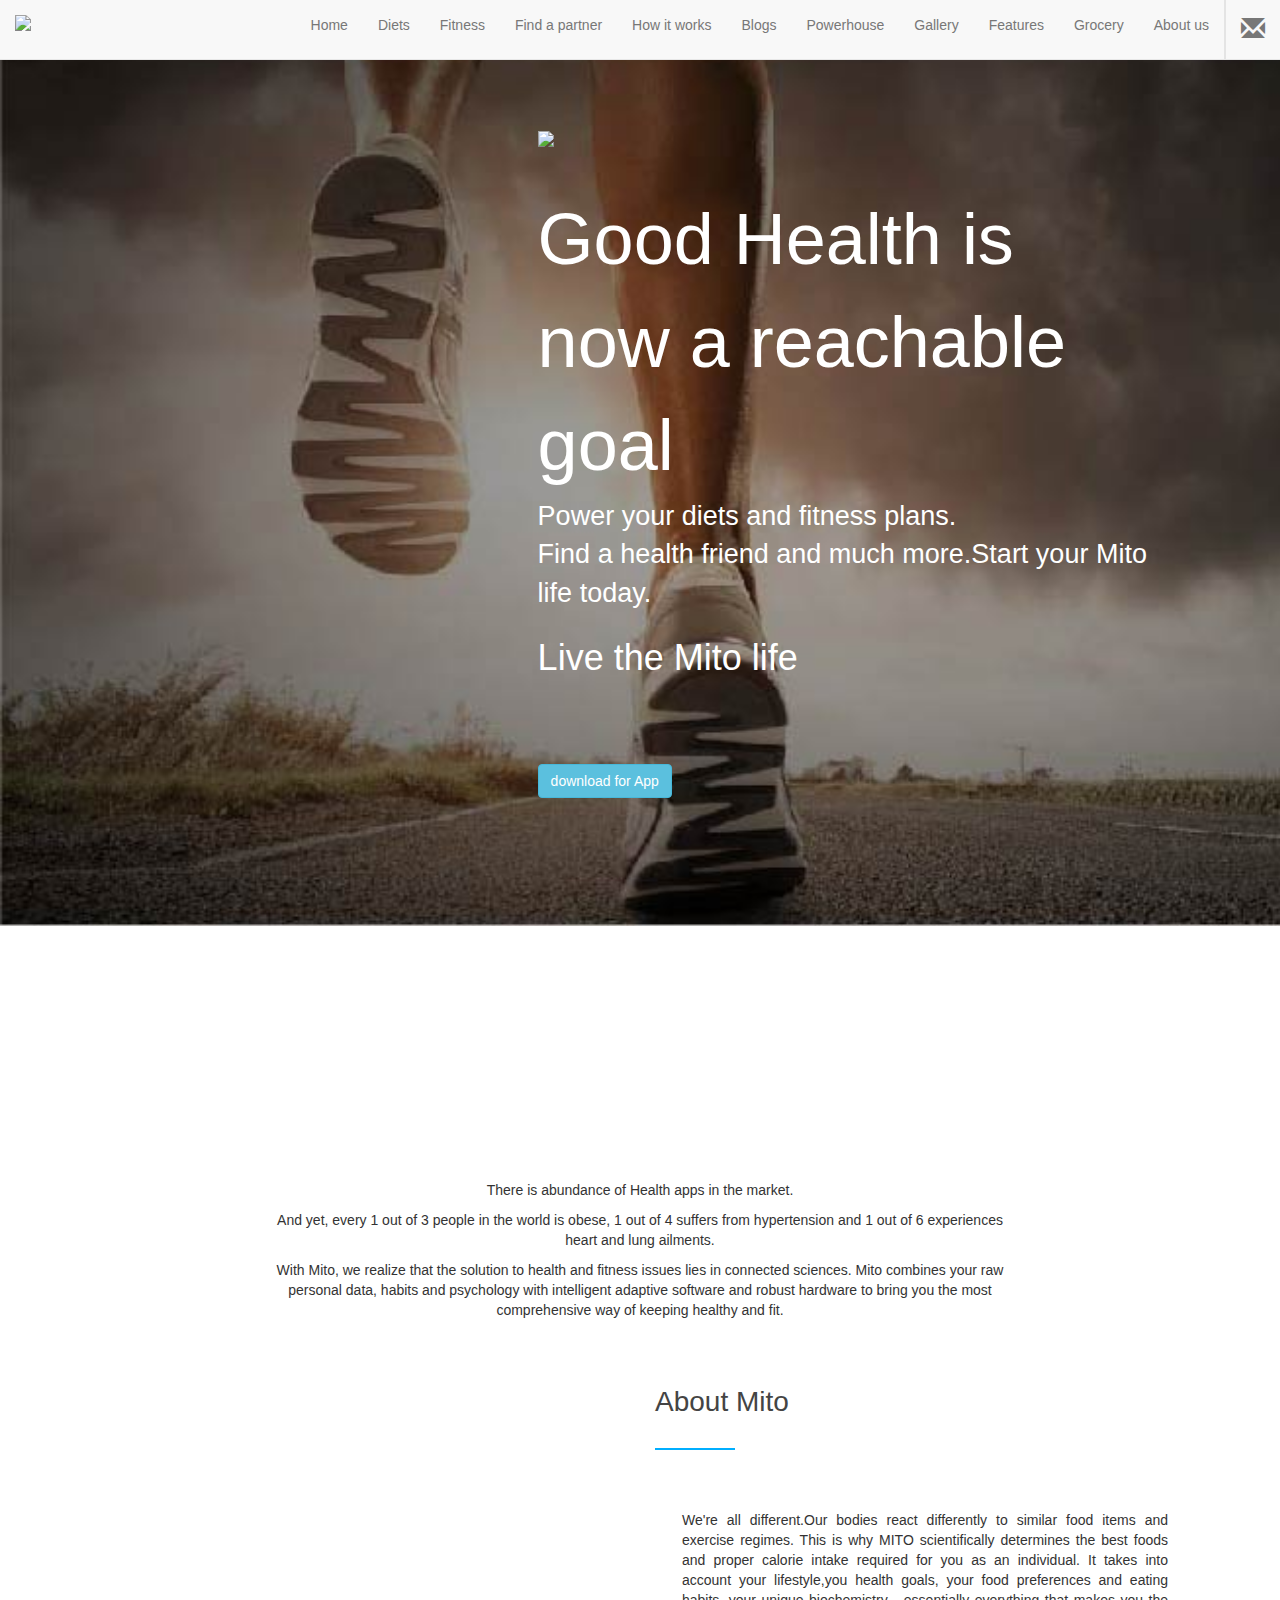
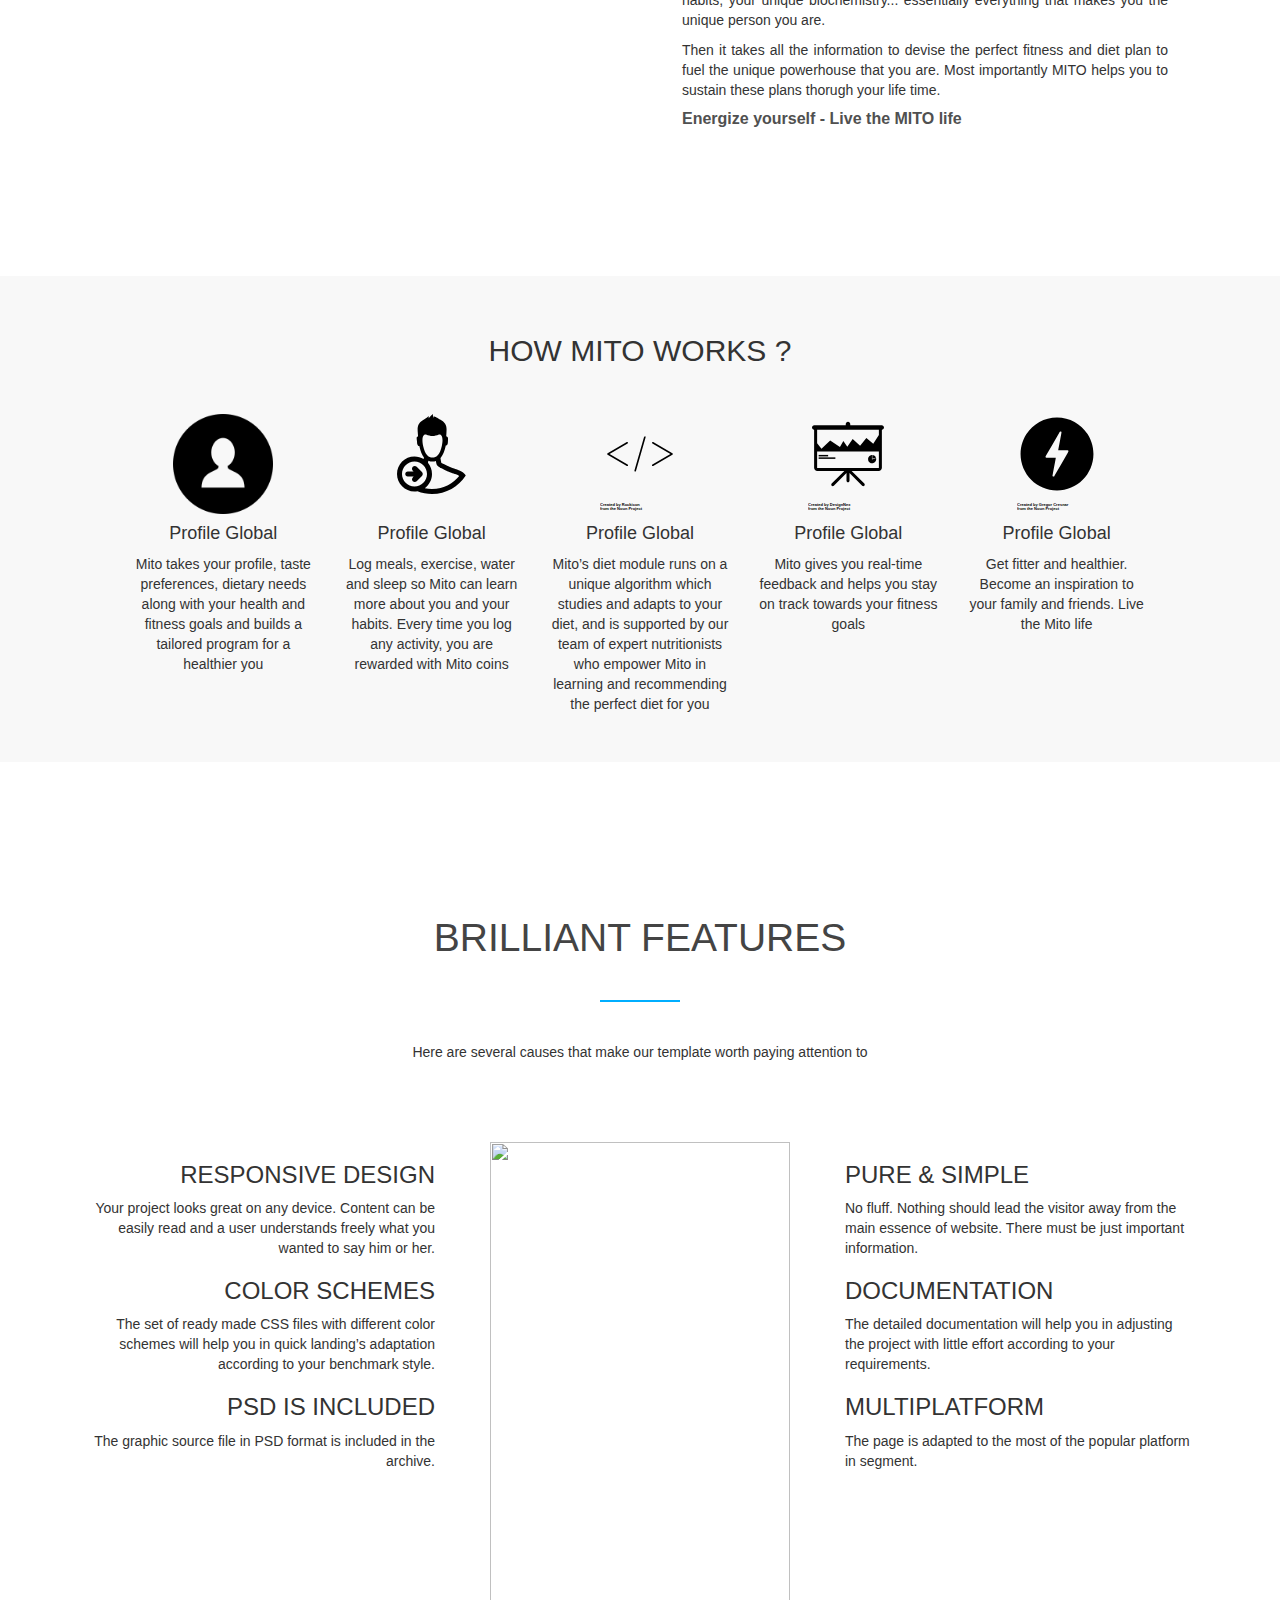
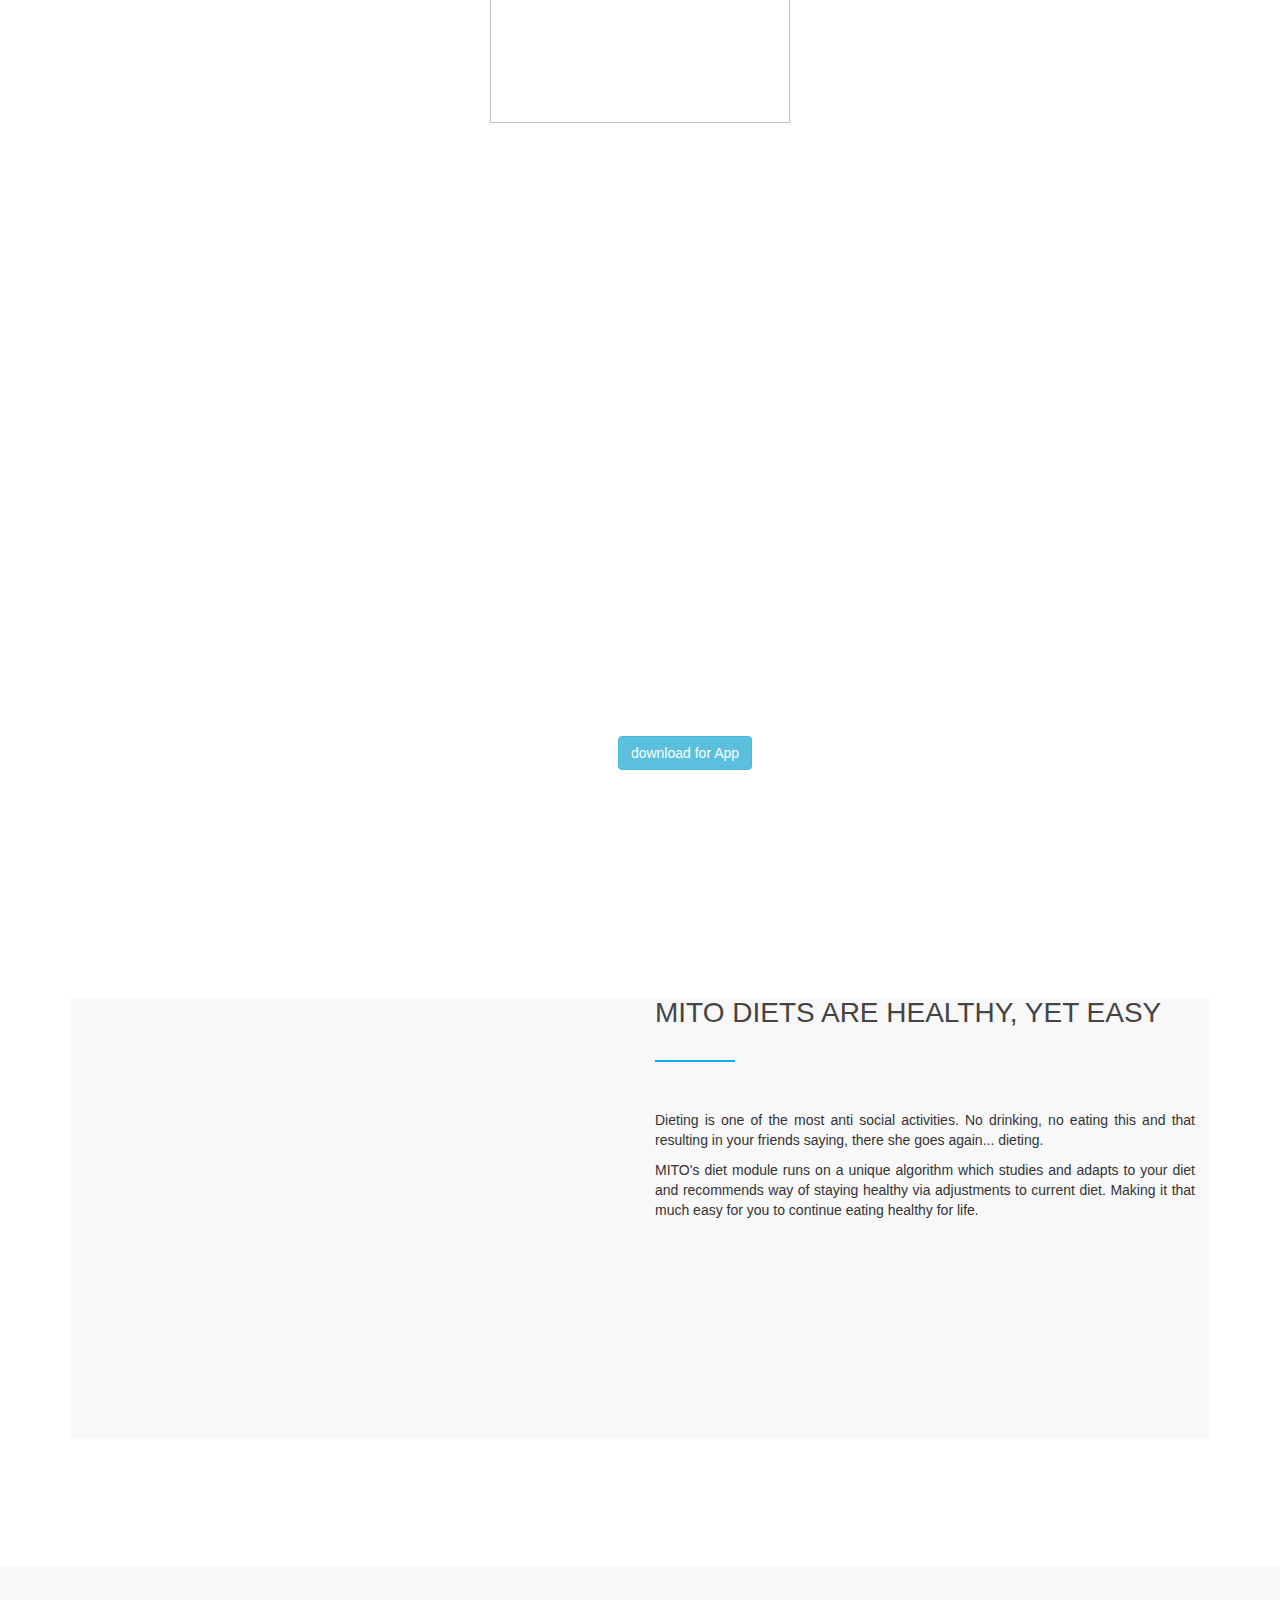
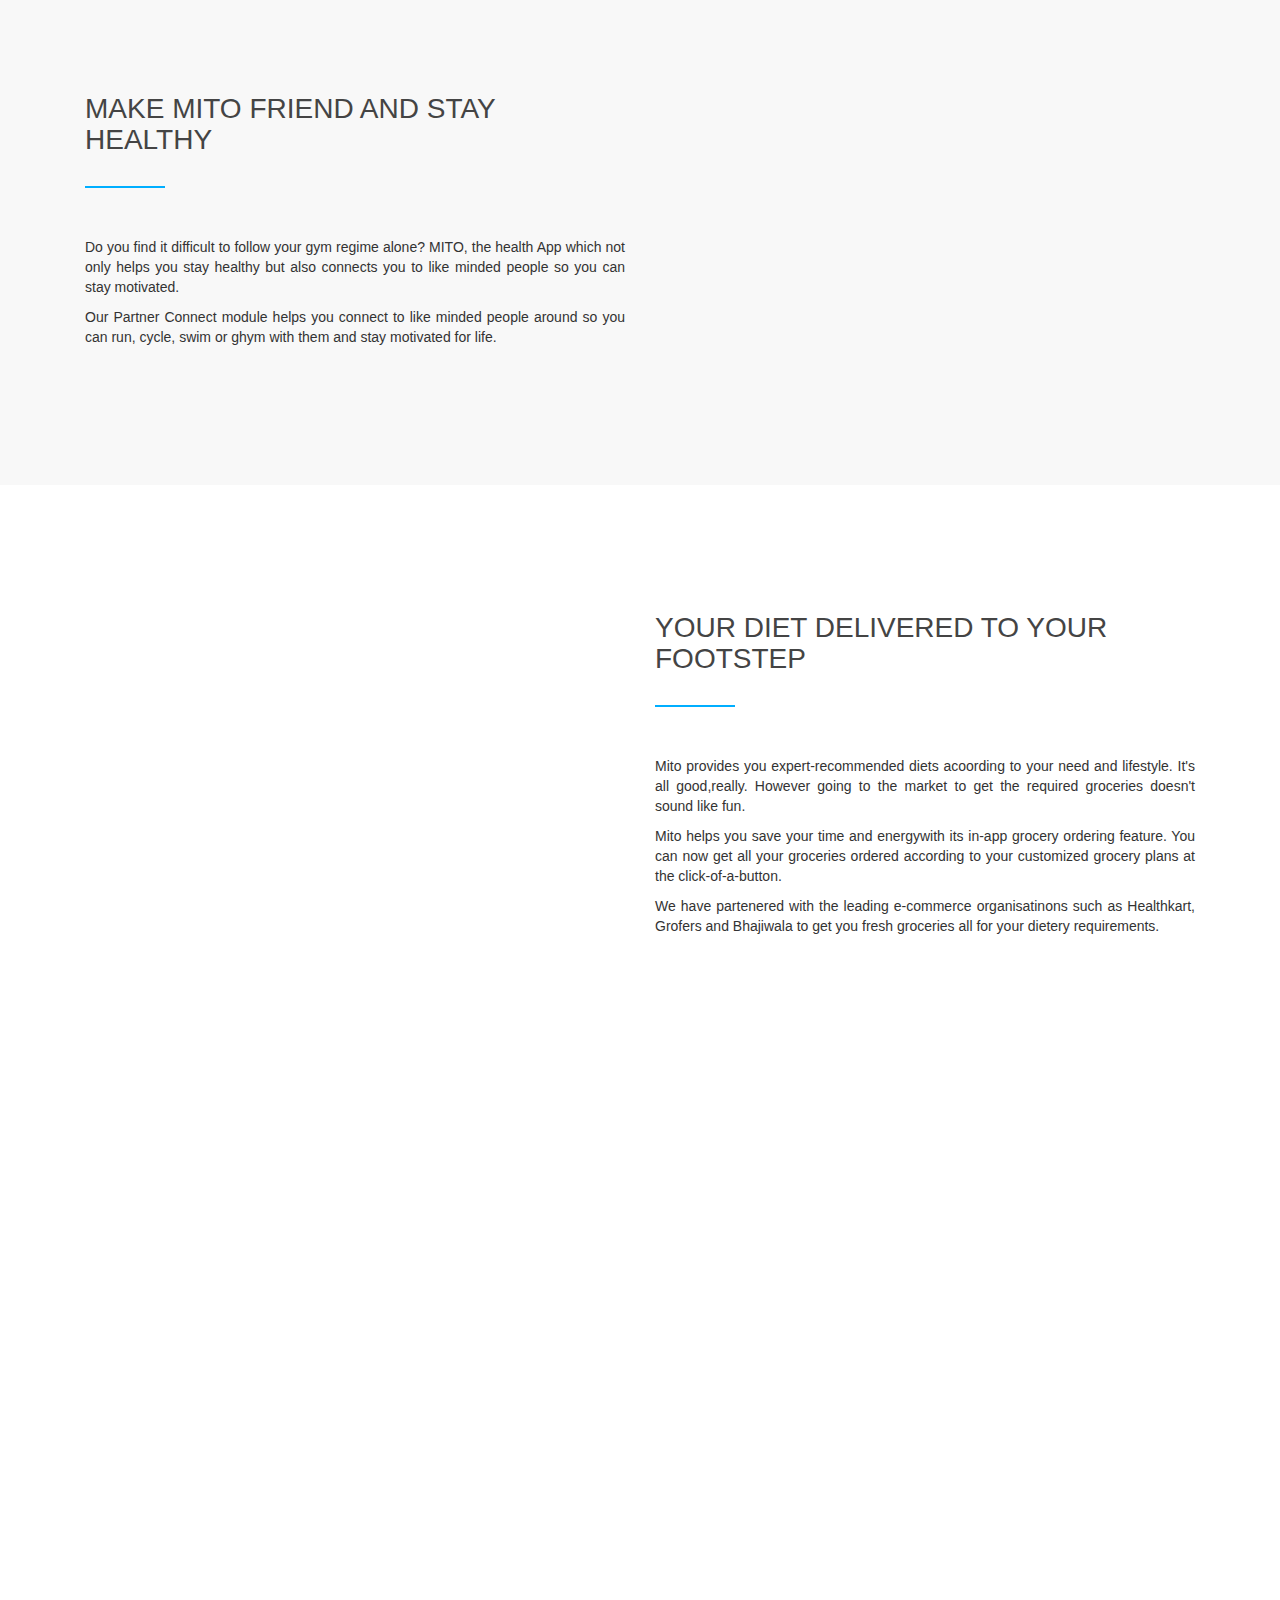
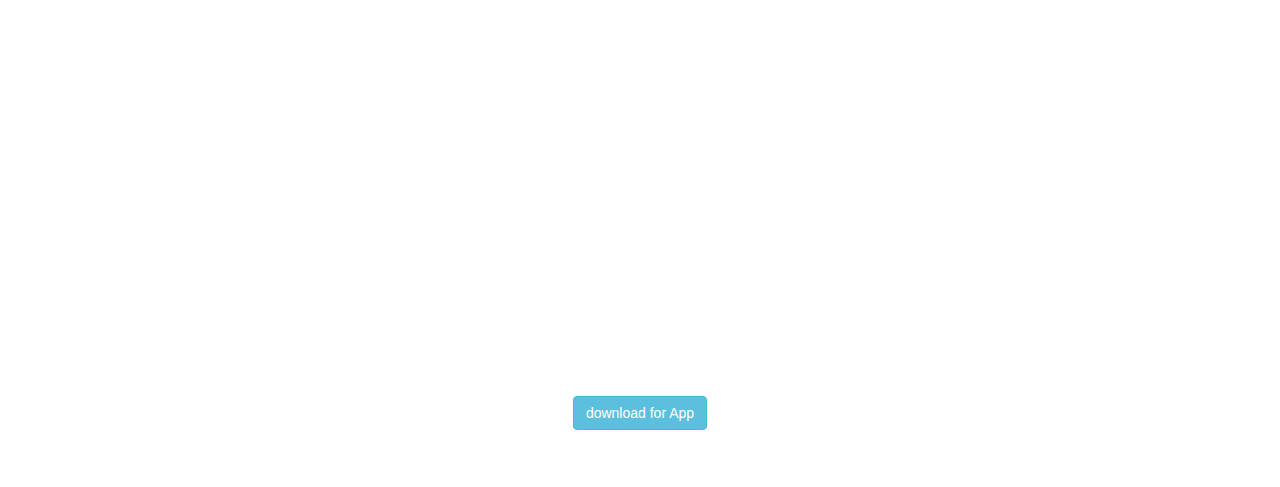
==== commit 97c0309b: "updated sections" ====
--- a/index.html
+++ b/index.html
@@ -76,15 +76,15 @@
 <section id = "harness_section" style="background-color:white;">
   <div class="container">
     <div class="row">
-      <div class = "col-xs-12 col-sm-8 col-sm-offset-2" style="text-align:center;padding:5% 0">
+      <div class = "col-xs-12 col-sm-8 col-sm-offset-2" style="text-align:center;padding:5% 0 ;">
         <h1>Mito. Not just another Health App</h1>
         <p>There is abundance of Health apps in the market.</p>
         <p>And yet, every 1 out of 3 people in the world is obese, 1 out of 4 suffers from hypertension and 1 out of 6 experiences heart and lung ailments.</p>
-        <p>With Mito, we realize that the solution to health and fitness issues lies in connected sciences. Mito combines your raw personal data, habits and psychology with intelligent adaptive software and robust hardware to bring you the most comprehensive way of keeping healthy and fit.</p>
+        <p id="about_mito">With Mito, we realize that the solution to health and fitness issues lies in connected sciences. Mito combines your raw personal data, habits and psychology with intelligent adaptive software and robust hardware to bring you the most comprehensive way of keeping healthy and fit.</p>
       </div>
     </div>
     <div class="row">
-      <div class = "col-xs-12 col-md-6" >
+      <div  class = "col-xs-12 col-md-6" >
         <div class= "screen-couple-left" style="visibility:visible;">
           <div></div>
           <div></div>
@@ -94,7 +94,7 @@
         </div>
       </div>
       <div class = "col-xs-12 col-md-6">
-        <div class ="title title-left">
+        <div class ="title title-left title-center">
           <h2>About Mito</h2>
 
         </div>
@@ -205,6 +205,7 @@
     </div>
  </section>
 
+
  
     
     
@@ -228,16 +229,47 @@
  <!--div id="section4"></div>
  <div id="section5"></div-->
 
-
-
-<!--section friends starts-->
+    
+    
+ 
+<section id = "diet_section">
+  <div class="container">
+    <div class="row grey_background">
+      <div class = "col-xs-12 col-sm-6">
+        <div class= "screen-couple-left" style="visibility:visible;">
+          <div></div>
+          <div></div>
+          <img class="screen above" src="http://ckthemes.com/ray-woocommerce/wp-content/uploads/2014/11/screen_couple_above_v21.png" alt="" height="440" width="">
+          <img src="http://ckthemes.com/ray-woocommerce/wp-content/uploads/2014/11/screen_couple_beyond_v21.png" class="screen beyond wow fadeInLeft animated" data-animation="fadeInLeft" data-wow-delay="0.5s" height="360" alt="" width="" style="visibility: visible;-webkit-animation-delay: 0.5s; -moz-animation-delay: 0.5s; animation-delay: 0.5s;">
+        </div>
+      </div>
+          <div class = "col-xs-12 col-sm-6">
+        
+          <div class ="title title-left title-center">
+
+            <h2 id="this_one">MITO DIETS ARE HEALTHY, YET EASY</h2>
+          </div>
+          <div>
+            <p class="harness_para">Dieting is one of the most anti social activities. No drinking, no eating this and that resulting in your friends saying, there she goes again... dieting.</p>
+            <p class="harness_para">MITO's diet module runs on a unique algorithm which studies and adapts to your diet and recommends way of staying healthy via adjustments to current diet. Making it that much easy for you to continue eating healthy for life.</p>
+          </div>
+        
+      </div>
+      </div>
+    
+    </div>
+  </div>
+</section>
+
+
+
 
 <section id = "friends_section">
   <div class="container">
     <div class="row">
 
       <div class = "col-xs-12 col-md-6">
-        <div class ="title title-left">
+        <div class ="title title-left title-center">
           <h2>MAKE MITO FRIEND AND STAY HEALTHY</h2>
 
         </div>
@@ -281,7 +313,7 @@
         </div>
       </div>
       <div class = "col-xs-12 col-md-6">
-        <div class ="title title-left">
+        <div class ="title title-left title-center">
           <h2>YOUR DIET DELIVERED TO YOUR FOOTSTEP</h2>
 
         </div>
@@ -305,10 +337,46 @@
  <!--div id="section8"></div-->
 
 
-<div id="section9"></div>
-
-
-
+
+
+
+
+<!-- section for footer MITO highlights here --> 
+<section id = "highlights_section">
+  <div class = "container">
+    <div class ="row">
+    <div class= "col-xs-12 col-sm-5">
+
+      <h1 class="heading_about_css title-center">About us</h1>
+      <p class="about_para">Mito provides you expert-recommended diets acoording to your need and lifestyle. It's all good,really. However going to the market to get the required groceries doesn't sound like fun.</p>
+      <p class="about_para">Mito helps you save your time and energywith its in-app grocery ordering feature. You can now get all your groceries ordered according to your customized grocery plans at the click-of-a-button.</p>
+      <p class="about_para">So start your Mito life today.</p> 
+          
+    </div>
+    <div class= "col-xs-12 col-sm-1 ">
+     
+    </div>
+    <div class= "col-xs-12 col-sm-6 mito_highlights"style="text">
+      <h1 class="heading_about_css title-center">Mito Highlights</h1>
+      <ul class = "list_highlights">
+        <li>Personalised Diets </li>
+        <li>Unique Meal Recommendations </li>
+        <li>Alternative Diet Suggestions</li>
+        <li>Meal, Exercise Water and Sleep Trackers</li>
+        <li>Partner Connect</li>
+        <li>Join and Create Activities</li>
+        <li>Expert Guidance</li>
+      </ul>
+    </div>
+  </div>
+  <div class="row" style="text-align:center;padding-bottom:5%;">
+    <p3 style="text-align: center;">Live the Mito life</p3><br/><br/>
+    <button type="button" class="btn btn-info">download for App</button>
+  </div>
+  </div>
+  
+ 
+</section>
 </body>
 
 
@@ -380,7 +448,7 @@
 $(document).ready(function(){ 
 $("#harnessbutton").click(function() {
     $('html,body').animate({
-        scrollTop: $("#harness_section").offset().top},
+        scrollTop: $("#about_mito").offset().top},
         'slow');
      $("#harnessphone1").effect("slide", { direction: "left" }, 700);
     $("#harnessphone2").effect("slide", { direction: "left" }, 1000);
--- a/css/style.css
+++ b/css/style.css
@@ -73,6 +73,9 @@
 		padding: 25% 0;
 	}
 }
+.harness_para{
+  text-align: justify;
+}
 
 .title h2{
 font-size: 28px;
@@ -90,16 +93,18 @@
 		margin: 0 0 6% 0;
 	}
 }
-.title h2 :after{
-content: "";
-display: block;
-position: absolute;
-height: 2px;
-width: 80px;
-background-color: #00aeff;
-bottom: 0;
-}
-.harness_para{
+#harness_section .title h2:after {
+    content: "";
+    display: block;
+    position: absolute;
+    height: 2px;
+    width: 80px;
+    background-color: #00aeff;
+    bottom: 0;
+    
+    
+}
+.hardness_para{
 font-size: 16px;
 color: #777;
 text-align: justify;
@@ -172,6 +177,30 @@
     left: 50%;
     margin-left: -40px;
 }
+#friends_section .title h2:after {
+    content: "";
+    display: block;
+
+
+    position: absolute;
+    height: 2px;
+    width: 80px;
+    background-color: #00aeff;
+    bottom: 0;
+    
+    
+}
+#delivery_section .title h2:after {
+    content: "";
+    display: block;
+    position: absolute;
+    height: 2px;
+    width: 80px;
+    background-color: #00aeff;
+    bottom: 0;
+    
+    
+}
 #features .title p{
         display: block;
     margin: -20px 0 80px 0
@@ -209,10 +238,35 @@
 height:100%;
 background-color: blueviolet;
 }
-#section5{
-width:100%;
-height:100%;
-background-color: aquamarine;
+#diet_section{
+width: 100%;
+
+background-color: white;
+background-size: cover;
+padding: 10% 0 ;
+z-index: 2;
+position: relative;
+
+}
+@media only screen
+and (max-width : 480px) {
+  #diet_section{
+    padding: 25% 0;
+  }
+}
+#diet_section .title h2:after {
+    content: "";
+    display: block;
+    position: absolute;
+    height: 2px;
+    width: 80px;
+    background-color: #00aeff;
+    bottom: 0;
+    
+    
+}
+.grey_background{
+  background-color: #f8f8f8;
 }
 
 #friends_section{
@@ -352,3 +406,97 @@
 div h3{
   font-weight: 300;
 }
+#highlights_section{
+  width: 100%;
+  height:cover;
+  background: url("http://hdwallpaperbackgrounds.net/wp-content/uploads/2015/11/Yoga-Girl-Meditating-HD-Wallpapers.jpg");
+  background-repeat: no-repeat;
+  background-size: cover;
+  color:white;
+
+
+
+
+
+
+}
+
+
+.heading_about_css{
+padding-top: 15vh;
+font-size: 3.7em;
+padding-bottom: 10vh;
+font-weight: 600;
+}
+.about_para{
+font-size:1.4em;
+line-height: 1.6; 
+text-align: justify;
+}
+.mito_highlights{
+  text-align: right;
+}
+.mito_highlights>ul{
+  list-style-type: none;
+  padding-top: 10%;
+  font-size: 2.3em;
+
+}
+
+.row{
+  margin: 0;
+  padding: 0;
+}
+@media only screen
+and (max-width : 480px) {
+  .title-center{
+    text-align: center;
+  }
+  #friends_section .title h2:after{
+    text-align: center;
+  }
+  .title h2:after{
+    left: 50%;
+    margin-left: -40px;
+  }
+  .mito_highlights>ul{
+  
+  padding-top: 10%;
+  font-size: 1.5em;
+  text-align: center;
+
+}
+.heading_about_css{
+padding-top: 12vh;
+font-size: 3em;
+padding-bottom: 8vh;
+font-weight: 600;
+
+}
+}
+@media only screen
+and (max-width : 767px) {
+  .title-center{
+    text-align: center;
+  }
+  #friends_section .title h2:after{
+    text-align: center;
+  }
+  .title h2:after{
+    left: 50%;
+    margin-left: -40px;
+  }
+  .mito_highlights>ul{
+  
+  padding-top: 0%;
+  font-size: 2em;
+  text-align: left;
+}
+.heading_about_css{
+padding-top: 10vh;
+
+padding-bottom: 5vh;
+
+}
+
+}